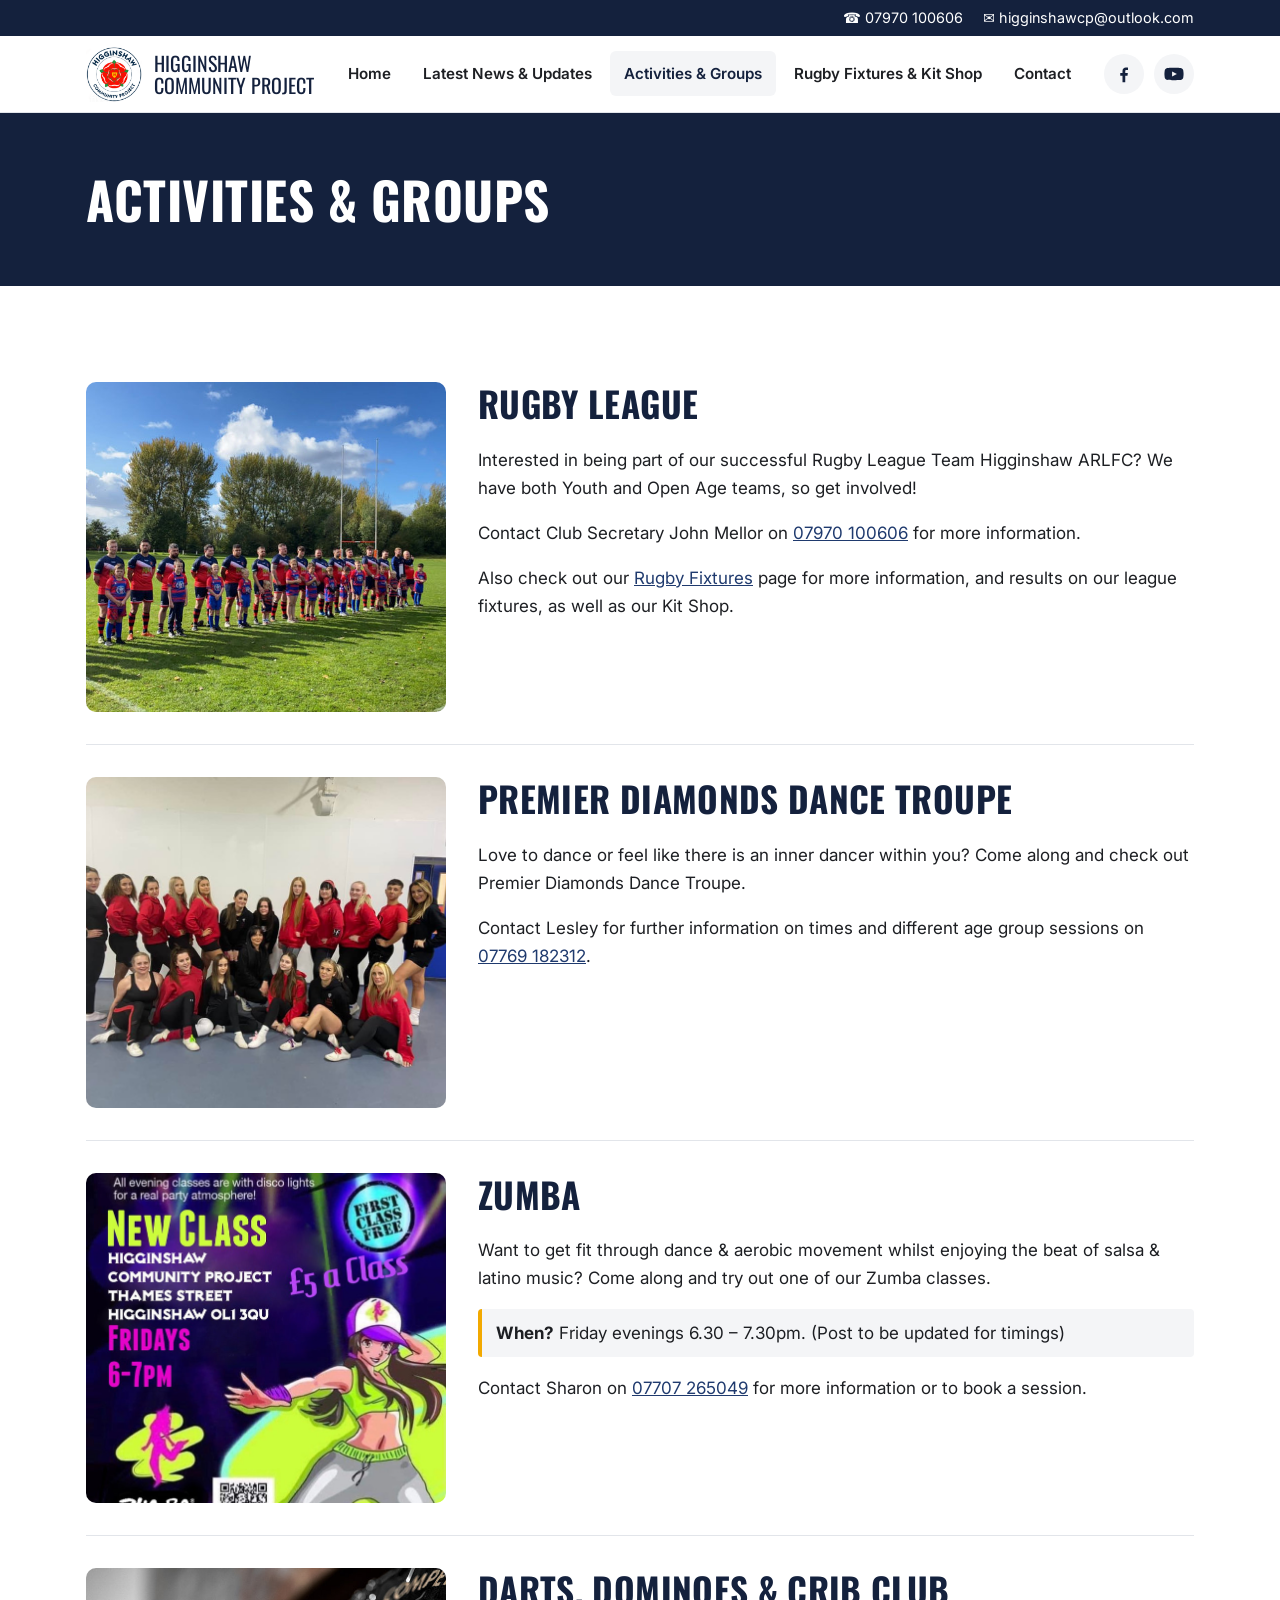
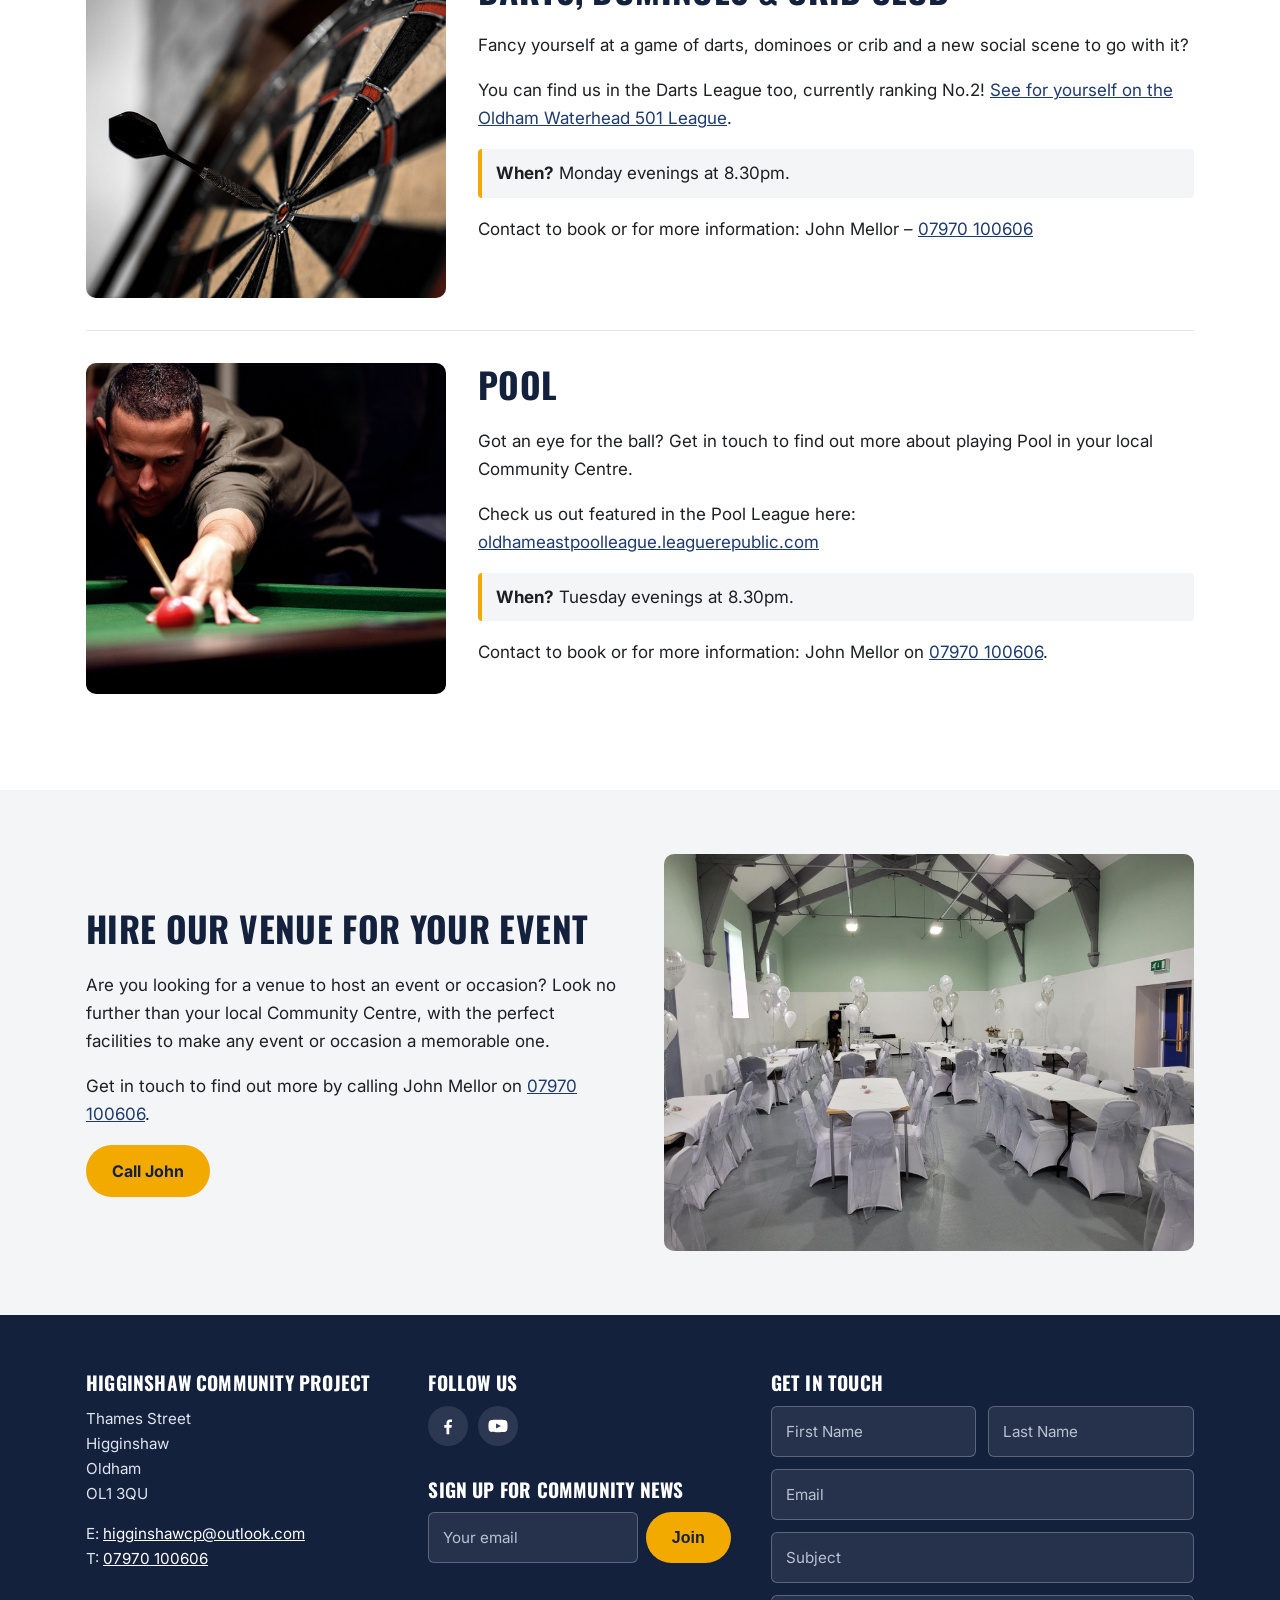
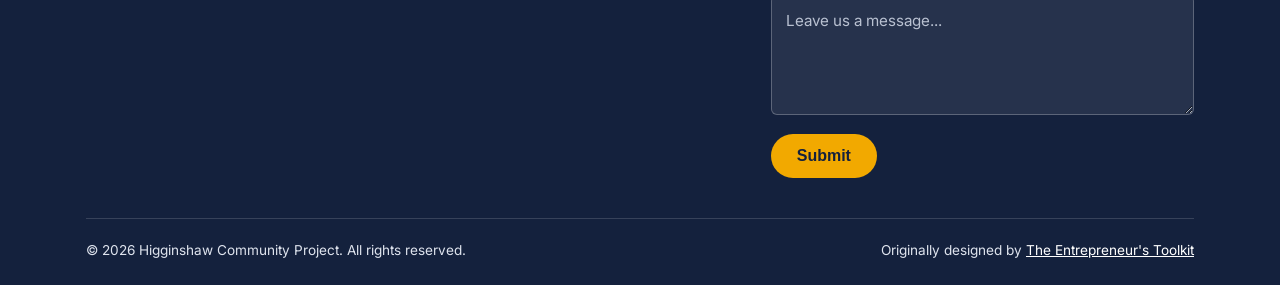
==== activities.html @ ddf6d017 "Higginshaw Community Project site: first upload Static rebuild of the Wix site, with all images stor" ====
<!doctype html>
<html lang="en-GB">
<head>
  <meta charset="utf-8">
  <meta name="viewport" content="width=device-width, initial-scale=1">
  <title>Activities & Groups | Higginshaw Community</title>
  <meta name="description" content="We have various activities and groups to join such as rugby league, dance, pool & darts.">
  <!-- TODO: change to your real domain when you go live -->
  <link rel="canonical" href="https://www.example.com/activities.html">
  <meta property="og:title" content="Activities & Groups | Higginshaw Community">
  <meta property="og:description" content="We have various activities and groups to join such as rugby league, dance, pool & darts.">
  <meta property="og:image" content="images/logo.png">
  <meta property="og:type" content="website">
  <meta name="twitter:card" content="summary_large_image">
  <link rel="icon" href="images/logo.png">
  <link rel="preconnect" href="https://fonts.googleapis.com">
  <link rel="preconnect" href="https://fonts.gstatic.com" crossorigin>
  <link href="https://fonts.googleapis.com/css2?family=Inter:wght@400;600;700&family=Oswald:wght@500;600&display=swap" rel="stylesheet">
  <link rel="stylesheet" href="css/style.css">
</head>
<body>
  <div class="topbar">
    <div class="container">
      <a href="tel:07970100606">&#9742; 07970 100606</a>
      <a href="mailto:higginshawcp@outlook.com">&#9993; higginshawcp@outlook.com</a>
    </div>
  </div>

  <header class="site-header">
    <div class="container">
      <a class="brand" href="index.html">
        <img src="images/logo.png" alt="Higginshaw Community Project logo">
        <span>Higginshaw<br>Community Project</span>
      </a>
      <button class="nav-toggle" aria-label="Open menu" aria-expanded="false">
        <svg width="28" height="28" viewBox="0 0 24 24" fill="none" stroke="currentColor" stroke-width="2"><path d="M3 6h18M3 12h18M3 18h18"/></svg>
      </button>
      <nav class="nav" aria-label="Main">
        <ul>
          <li><a href="index.html">Home</a></li>
          <li><a href="news.html">Latest News & Updates</a></li>
          <li><a href="activities.html" aria-current="page">Activities & Groups</a></li>
          <li><a href="rugby.html">Rugby Fixtures & Kit Shop</a></li>
          <li><a href="#contact">Contact</a></li>
        </ul>
      </nav>
      <ul class="social header-social">
        <li><a href="https://www.facebook.com/profile.php?id=100088274062033" aria-label="Facebook" target="_blank" rel="noopener"><svg viewBox="0 0 24 24" aria-hidden="true"><path d="M13.5 22v-8h2.7l.4-3.2h-3.1V8.8c0-.9.3-1.5 1.6-1.5h1.7V4.4c-.3 0-1.3-.1-2.5-.1-2.4 0-4.1 1.5-4.1 4.2v2.3H7.5V14h2.7v8h3.3z"/></svg></a></li>
        <li><a href="https://www.youtube.com/@higginshawarlfc8324" aria-label="YouTube" target="_blank" rel="noopener"><svg viewBox="0 0 24 24" aria-hidden="true"><path d="M23 7.2a3 3 0 0 0-2.1-2.1C19 4.6 12 4.6 12 4.6s-7 0-8.9.5A3 3 0 0 0 1 7.2 31 31 0 0 0 .5 12a31 31 0 0 0 .5 4.8 3 3 0 0 0 2.1 2.1c1.9.5 8.9.5 8.9.5s7 0 8.9-.5a3 3 0 0 0 2.1-2.1 31 31 0 0 0 .5-4.8 31 31 0 0 0-.5-4.8zM9.7 15.1V8.9L15.5 12l-5.8 3.1z"/></svg></a></li>
      </ul>
    </div>
  </header>

  <main>
    <section class="page-hero"><div class="container"><h1>Activities &amp; Groups</h1></div></section>
    <section class="section">
      <div class="container">
        <div class="activity">
          <img src="images/rugby-cup-final-2022-900.jpg" alt="Higginshaw ARLFC cup final 2022" loading="lazy">
          <div>
            <h2>Rugby League</h2>
            <p>Interested in being part of our successful Rugby League Team Higginshaw ARLFC? We have both Youth and Open Age teams, so get involved!</p>
            <p>Contact Club Secretary John Mellor on <a href="tel:07970100606">07970 100606</a> for more information.</p>
            <p>Also check out our <a href="rugby.html">Rugby Fixtures</a> page for more information, and results on our league fixtures, as well as our Kit Shop.</p>
          </div>
        </div>
        <div class="activity">
          <img src="images/activities-adult-dancers.jpg" alt="Adult dancers, March 2022" loading="lazy">
          <div>
            <h2>Premier Diamonds Dance Troupe</h2>
            <p>Love to dance or feel like there is an inner dancer within you? Come along and check out Premier Diamonds Dance Troupe.</p>
            <p>Contact Lesley for further information on times and different age group sessions on <a href="tel:07769182312">07769 182312</a>.</p>
          </div>
        </div>
        <div class="activity">
          <img src="images/activities-zumba.jpg" alt="Zumba class" loading="lazy">
          <div>
            <h2>Zumba</h2>
            <p>Want to get fit through dance &amp; aerobic movement whilst enjoying the beat of salsa &amp; latino music? Come along and try out one of our Zumba classes.</p>
            <p class="when"><strong>When?</strong> Friday evenings 6.30 &ndash; 7.30pm. (Post to be updated for timings)</p>
            <p>Contact Sharon on <a href="tel:07707265049">07707 265049</a> for more information or to book a session.</p>
          </div>
        </div>
        <div class="activity">
          <img src="images/activities-darts.jpg" alt="Darts board" loading="lazy">
          <div>
            <h2>Darts, Dominoes &amp; Crib Club</h2>
            <p>Fancy yourself at a game of darts, dominoes or crib and a new social scene to go with it?</p>
            <p>You can find us in the Darts League too, currently ranking No.2! <a href="https://oldhamwaterhead501.leaguerepublic.com/index.html" target="_blank" rel="noopener">See for yourself on the Oldham Waterhead 501 League</a>.</p>
            <p class="when"><strong>When?</strong> Monday evenings at 8.30pm.</p>
            <p>Contact to book or for more information: John Mellor &ndash; <a href="tel:07970100606">07970 100606</a></p>
          </div>
        </div>
        <div class="activity">
          <img src="images/activities-pool-table.jpg" alt="Pool table" loading="lazy">
          <div>
            <h2>Pool</h2>
            <p>Got an eye for the ball? Get in touch to find out more about playing Pool in your local Community Centre.</p>
            <p>Check us out featured in the Pool League here: <a href="https://oldhameastpoolleague.leaguerepublic.com" target="_blank" rel="noopener">oldhameastpoolleague.leaguerepublic.com</a></p>
            <p class="when"><strong>When?</strong> Tuesday evenings at 8.30pm.</p>
            <p>Contact to book or for more information: John Mellor on <a href="tel:07970100606">07970 100606</a>.</p>
          </div>
        </div>
      </div>
    </section>

    <section class="section alt">
      <div class="container split">
        <div>
          <h2>Hire Our Venue For Your Event</h2>
          <p>Are you looking for a venue to host an event or occasion? Look no further than your local Community Centre, with the perfect facilities to make any event or occasion a memorable one.</p>
          <p>Get in touch to find out more by calling John Mellor on <a href="tel:07970100606">07970 100606</a>.</p>
          <a class="btn" href="tel:07970100606">Call John</a>
        </div>
        <img class="rounded" src="images/function-room.jpg" alt="Inside Higginshaw Community Project" loading="lazy">
      </div>
    </section>
  </main>

  <footer class="site-footer" id="contact">
    <div class="container">
      <div class="footer-grid">
        <div>
          <h2>Higginshaw Community Project</h2>
          <address style="font-style:normal">
            Thames Street<br>Higginshaw<br>Oldham<br>OL1 3QU
          </address>
          <p style="margin-top:1em">
            E: <a href="mailto:higginshawcp@outlook.com">higginshawcp@outlook.com</a><br>
            T: <a href="tel:07970100606">07970 100606</a>
          </p>
        </div>
        <div>
          <h2>Follow Us</h2>
          <ul class="social">
            <li><a href="https://www.facebook.com/profile.php?id=100088274062033" aria-label="Facebook" target="_blank" rel="noopener"><svg viewBox="0 0 24 24" aria-hidden="true"><path d="M13.5 22v-8h2.7l.4-3.2h-3.1V8.8c0-.9.3-1.5 1.6-1.5h1.7V4.4c-.3 0-1.3-.1-2.5-.1-2.4 0-4.1 1.5-4.1 4.2v2.3H7.5V14h2.7v8h3.3z"/></svg></a></li>
            <li><a href="https://www.youtube.com/@higginshawarlfc8324" aria-label="YouTube" target="_blank" rel="noopener"><svg viewBox="0 0 24 24" aria-hidden="true"><path d="M23 7.2a3 3 0 0 0-2.1-2.1C19 4.6 12 4.6 12 4.6s-7 0-8.9.5A3 3 0 0 0 1 7.2 31 31 0 0 0 .5 12a31 31 0 0 0 .5 4.8 3 3 0 0 0 2.1 2.1c1.9.5 8.9.5 8.9.5s7 0 8.9-.5a3 3 0 0 0 2.1-2.1 31 31 0 0 0 .5-4.8 31 31 0 0 0-.5-4.8zM9.7 15.1V8.9L15.5 12l-5.8 3.1z"/></svg></a></li>
          </ul>
          <h2 style="margin-top:32px">Sign Up for Community News</h2>
          <!-- TODO: connect to a mailing list (e.g. Mailchimp / Brevo) or a form service -->
          <form class="newsletter" name="newsletter" method="POST" data-netlify="true">
            <label class="sr-only" for="nl-email">Email</label>
            <input id="nl-email" type="email" name="email" placeholder="Your email" required>
            <button class="btn" type="submit">Join</button>
          </form>
        </div>
        <div>
          <h2>Get in Touch</h2>
          <!-- TODO: Wix forms don't come across. Hook this up to Formspree / Netlify Forms / your host's form handler -->
          <form name="contact" method="POST" data-netlify="true">
            <div class="row">
              <input type="text" name="first_name" placeholder="First Name" aria-label="First Name" required>
              <input type="text" name="last_name" placeholder="Last Name" aria-label="Last Name">
            </div>
            <input type="email" name="email" placeholder="Email" aria-label="Email" required>
            <input type="text" name="subject" placeholder="Subject" aria-label="Subject">
            <textarea name="message" placeholder="Leave us a message..." aria-label="Message" required></textarea>
            <button class="btn" type="submit">Submit</button>
          </form>
        </div>
      </div>
      <div class="footer-bottom">
        <span>&copy; <span data-year>2026</span> Higginshaw Community Project. All rights reserved.</span>
        <span>Originally designed by <a href="https://www.theentrepreneurstoolkit.co.uk/" target="_blank" rel="noopener">The Entrepreneur's Toolkit</a></span>
      </div>
    </div>
  </footer>

  <script src="js/main.js"></script>
</body>
</html>
---- css/style.css ----
/* ==========================================================================
   Higginshaw Community Project — main stylesheet
   Change the colours below to match the club/community colours.
   ========================================================================== */
:root {
  --brand: #14213d;        /* main dark colour: header, footer, headings */
  --brand-2: #1f3a6e;      /* lighter shade of brand */
  --accent: #f2a900;       /* buttons, highlights */
  --accent-ink: #14213d;   /* text on accent buttons */
  --bg: #ffffff;
  --bg-alt: #f4f5f7;
  --ink: #1d1f23;
  --muted: #5b6270;
  --line: #e2e5ea;
  --radius: 10px;
  --max: 1140px;
  --font-head: "Oswald", "Arial Narrow", Arial, sans-serif;
  --font-body: "Inter", system-ui, -apple-system, "Segoe UI", Roboto, Arial, sans-serif;
}

*, *::before, *::after { box-sizing: border-box; }
html { scroll-behavior: smooth; }
body {
  margin: 0;
  font-family: var(--font-body);
  font-size: 17px;
  line-height: 1.65;
  color: var(--ink);
  background: var(--bg);
}
img { max-width: 100%; height: auto; display: block; }
a { color: var(--brand-2); }
a:hover { color: var(--accent); }
h1, h2, h3 {
  font-family: var(--font-head);
  color: var(--brand);
  line-height: 1.2;
  letter-spacing: .01em;
  margin: 0 0 .6em;
}
h1 { font-size: clamp(2rem, 5vw, 3.2rem); text-transform: uppercase; }
h2 { font-size: clamp(1.5rem, 3.2vw, 2.2rem); text-transform: uppercase; }
h3 { font-size: 1.3rem; }
p { margin: 0 0 1em; }

.container { width: 100%; max-width: var(--max); margin: 0 auto; padding: 0 16px; }
.section { padding: 64px 0; }
.section.alt { background: var(--bg-alt); }
.section.dark { background: var(--brand); color: #fff; }
.section.dark h2, .section.dark h3 { color: #fff; }
.center { text-align: center; }
.lead { font-size: 1.15rem; color: var(--muted); }

/* ---------- Top bar ---------- */
.topbar { background: var(--brand); color: #fff; font-size: .9rem; }
.topbar .container { display: flex; gap: 20px; justify-content: flex-end; flex-wrap: wrap; padding-top: 6px; padding-bottom: 6px; }
.topbar a { color: #fff; text-decoration: none; }
.topbar a:hover { color: var(--accent); }

/* ---------- Header / nav ---------- */
.site-header { background: #fff; border-bottom: 1px solid var(--line); position: sticky; top: 0; z-index: 50; }
.site-header .container { display: flex; align-items: center; justify-content: space-between; gap: 16px; min-height: 76px; }
.brand { display: flex; align-items: center; gap: 12px; text-decoration: none; color: var(--brand); }
.brand img { width: 56px; height: 56px; object-fit: contain; }
.brand span { font-family: var(--font-head); font-size: 1.25rem; text-transform: uppercase; line-height: 1.1; }
.nav ul { list-style: none; margin: 0; padding: 0; display: flex; gap: 4px; }
.nav a {
  display: block; padding: 10px 14px; border-radius: 6px;
  text-decoration: none; color: var(--ink); font-weight: 600; font-size: .95rem;
}
.nav a:hover, .nav a[aria-current="page"] { background: var(--bg-alt); color: var(--brand); }
.nav-toggle { display: none; background: none; border: 0; padding: 8px; cursor: pointer; color: var(--brand); }
.header-social { display: flex; gap: 8px; }

@media (max-width: 900px) {
  .nav-toggle { display: block; }
  .header-social { display: none; }
  .nav { position: absolute; left: 0; right: 0; top: 100%; background: #fff; border-bottom: 1px solid var(--line); display: none; }
  .nav.open { display: block; }
  .nav ul { flex-direction: column; padding: 8px 16px 16px; }
}

/* ---------- Buttons ---------- */
.btn {
  display: inline-block; padding: 13px 26px; border-radius: 999px;
  background: var(--accent); color: var(--accent-ink); font-weight: 700;
  text-decoration: none; border: 0; cursor: pointer; font-size: 1rem;
}
.btn:hover { filter: brightness(1.08); color: var(--accent-ink); }
.btn.outline { background: transparent; color: #fff; box-shadow: inset 0 0 0 2px #fff; }

/* ---------- Hero ---------- */
.hero { position: relative; color: #fff; background: var(--brand); overflow: hidden; }
.hero img.hero-bg { position: absolute; inset: 0; width: 100%; height: 100%; object-fit: cover; opacity: .35; }
.hero .container { position: relative; padding-top: 96px; padding-bottom: 96px; }
.hero h1 { color: #fff; }
.hero p { max-width: 640px; font-size: 1.1rem; }

.page-hero { background: var(--brand); color: #fff; padding: 56px 0; }
.page-hero h1 { color: #fff; margin: 0; }
.page-hero .crest { width: 72px; margin-bottom: 12px; }

/* ---------- Layout helpers ---------- */
.split { display: grid; grid-template-columns: 1fr 1fr; gap: 48px; align-items: center; }
.split.reverse > :first-child { order: 2; }
@media (max-width: 800px) { .split, .split.reverse { grid-template-columns: 1fr; gap: 24px; } .split.reverse > :first-child { order: 0; } }
.rounded { border-radius: var(--radius); }

/* ---------- Cards ---------- */
.grid { display: grid; gap: 24px; }
.grid.cols-3 { grid-template-columns: repeat(auto-fill, minmax(280px, 1fr)); }
.card { background: #fff; border: 1px solid var(--line); border-radius: var(--radius); overflow: hidden; display: flex; flex-direction: column; }
.card img { aspect-ratio: 16/10; object-fit: cover; width: 100%; }
.card .card-body { padding: 20px; flex: 1; display: flex; flex-direction: column; }
.card h3 a { color: var(--brand); text-decoration: none; }
.card .meta { color: var(--muted); font-size: .85rem; margin-bottom: 8px; }
.card .more { margin-top: auto; font-weight: 700; }

/* ---------- Activities ---------- */
.activity { display: grid; grid-template-columns: 360px 1fr; gap: 32px; align-items: start; padding: 32px 0; border-bottom: 1px solid var(--line); }
.activity:last-child { border-bottom: 0; }
.activity img { border-radius: var(--radius); aspect-ratio: 1.09; object-fit: cover; width: 100%; }
.activity .when { background: var(--bg-alt); border-left: 4px solid var(--accent); padding: 10px 14px; border-radius: 4px; }
@media (max-width: 800px) { .activity { grid-template-columns: 1fr; } }

/* ---------- Gallery ---------- */
.gallery { display: grid; grid-template-columns: repeat(auto-fill, minmax(220px, 1fr)); gap: 12px; margin: 24px 0; }
.gallery a { display: block; }
.gallery img { width: 100%; aspect-ratio: 4/3; object-fit: cover; border-radius: 6px; transition: transform .2s; }
.gallery img:hover { transform: scale(1.02); }

/* ---------- Article ---------- */
.article { max-width: 760px; margin: 0 auto; }
.article .meta { color: var(--muted); font-size: .9rem; margin-bottom: 24px; }
.article img { border-radius: var(--radius); margin: 24px 0; }
.article h2 { font-size: 1.5rem; margin-top: 1.4em; }
.press img { max-width: 520px; margin-left: auto; margin-right: auto; }

/* ---------- Video slot ---------- */
.video { aspect-ratio: 16/9; background: #000; border-radius: var(--radius); overflow: hidden; display: grid; place-items: center; color: #fff; text-align: center; padding: 16px; }
.video iframe { width: 100%; height: 100%; border: 0; }

/* ---------- Footer ---------- */
.site-footer { background: var(--brand); color: #dfe4ee; padding: 56px 0 24px; font-size: .95rem; }
.site-footer h2, .site-footer h3 { color: #fff; font-size: 1.2rem; }
.site-footer a { color: #fff; }
.footer-grid { display: grid; grid-template-columns: 1fr 1fr 1.4fr; gap: 40px; }
@media (max-width: 900px) { .footer-grid { grid-template-columns: 1fr; } }
.footer-bottom { border-top: 1px solid rgba(255,255,255,.15); margin-top: 40px; padding-top: 20px; font-size: .85rem; display: flex; justify-content: space-between; flex-wrap: wrap; gap: 8px; }
.social { display: flex; gap: 10px; list-style: none; padding: 0; margin: 0; }
.social a { display: grid; place-items: center; width: 40px; height: 40px; border-radius: 50%; background: rgba(255,255,255,.1); }
.social a:hover { background: var(--accent); }
.social svg { width: 20px; height: 20px; fill: currentColor; }
.header-social a { background: var(--bg-alt); color: var(--brand); }

/* ---------- Forms ---------- */
form .row { display: grid; grid-template-columns: 1fr 1fr; gap: 12px; }
@media (max-width: 500px) { form .row { grid-template-columns: 1fr; } }
input, textarea {
  width: 100%; padding: 12px 14px; border-radius: 6px; border: 1px solid rgba(255,255,255,.25);
  background: rgba(255,255,255,.08); color: #fff; font: inherit; margin-bottom: 12px;
}
input::placeholder, textarea::placeholder { color: #b9c1d1; }
textarea { min-height: 120px; resize: vertical; }
.newsletter { display: flex; gap: 8px; }
.newsletter input { margin: 0; }
.sr-only { position: absolute; width: 1px; height: 1px; overflow: hidden; clip: rect(0 0 0 0); white-space: nowrap; }
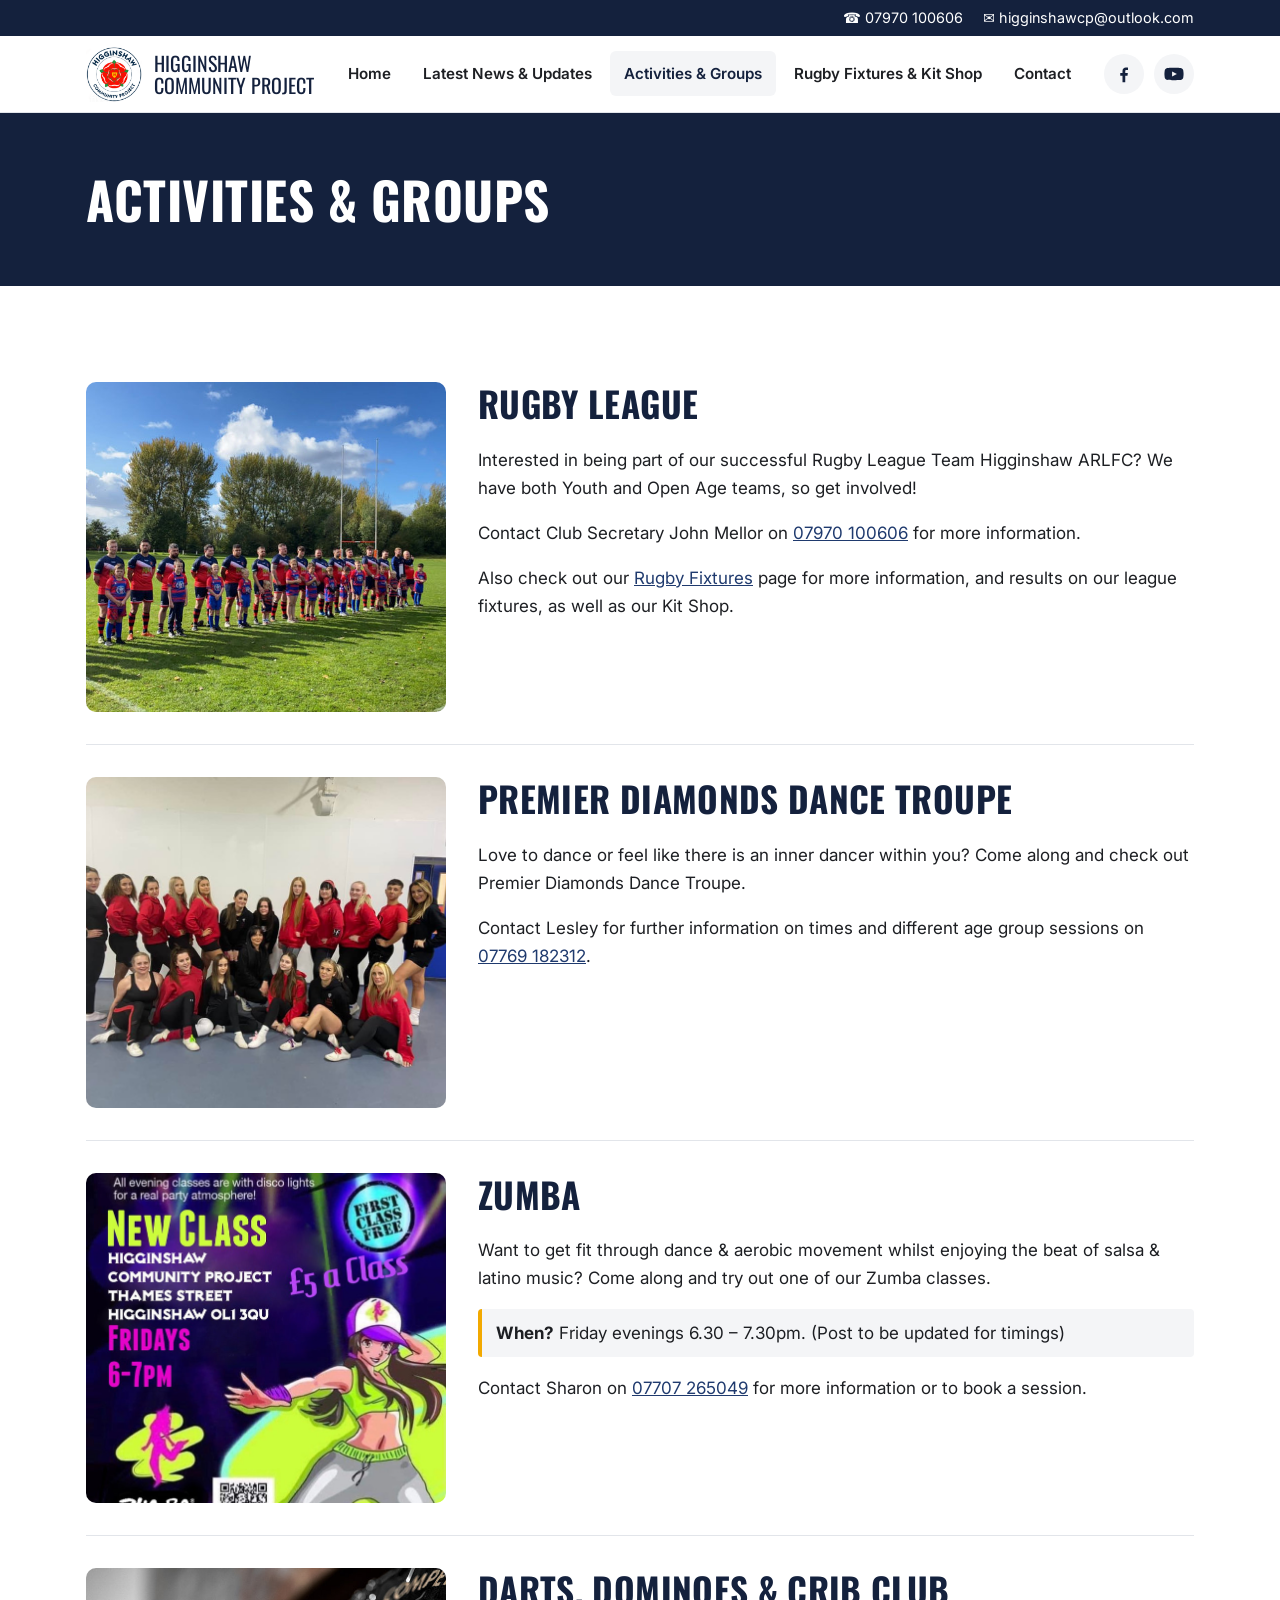
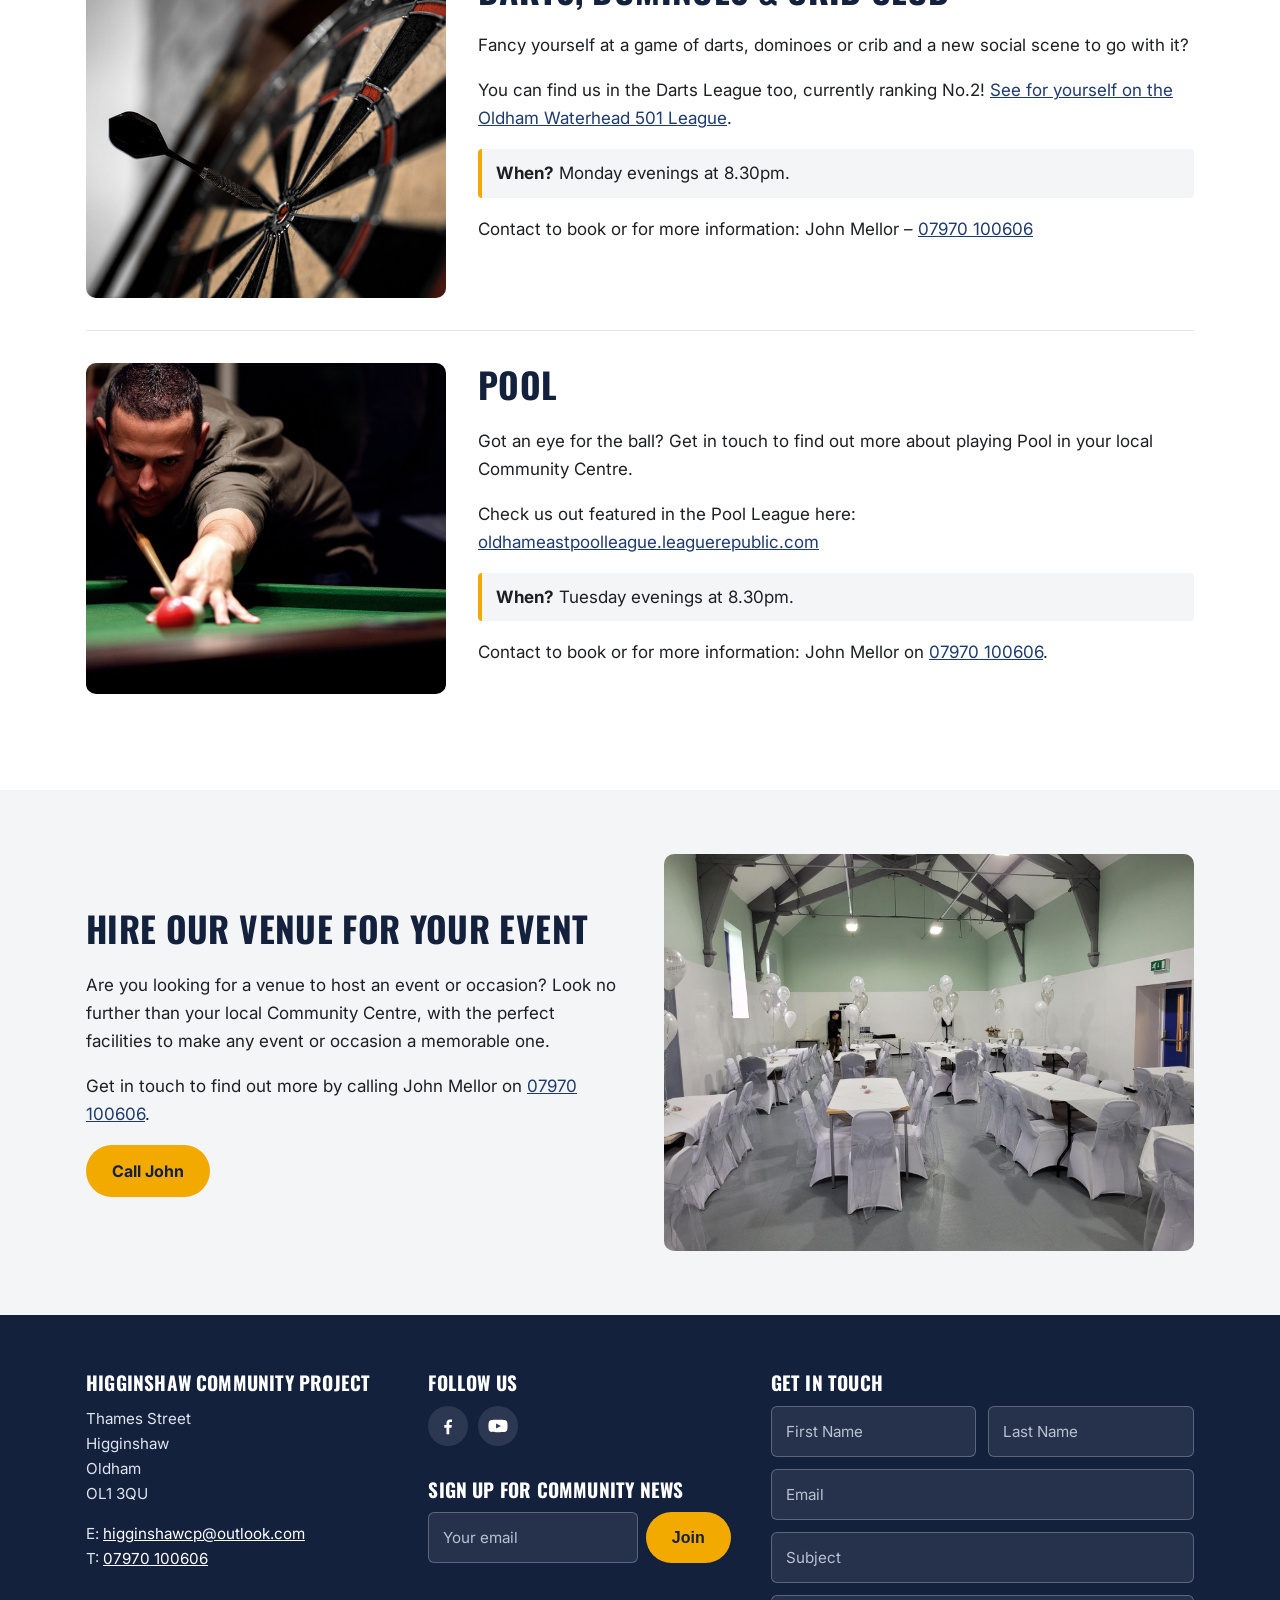
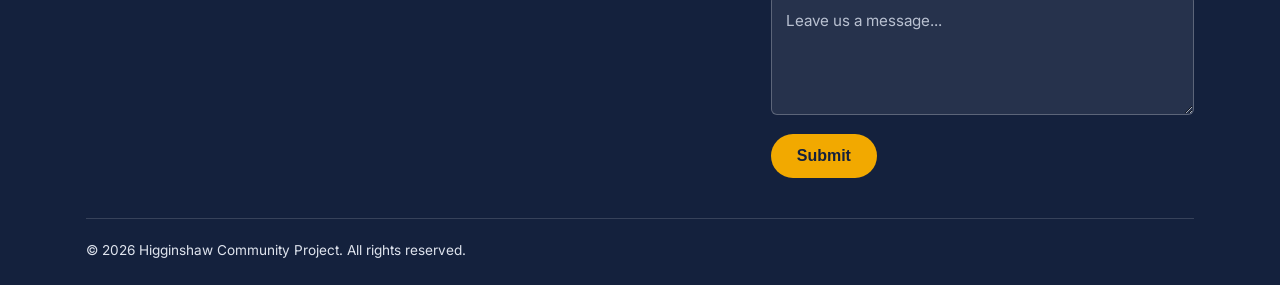
==== commit df7f7aba: "Remove "Originally designed by" footer credit from all pages Co-Authored-By: Claude Opus 5.5 <norepl" ====
--- a/activities.html
+++ b/activities.html
@@ -137,8 +137,13 @@
             <li><a href="https://www.youtube.com/@higginshawarlfc8324" aria-label="YouTube" target="_blank" rel="noopener"><svg viewBox="0 0 24 24" aria-hidden="true"><path d="M23 7.2a3 3 0 0 0-2.1-2.1C19 4.6 12 4.6 12 4.6s-7 0-8.9.5A3 3 0 0 0 1 7.2 31 31 0 0 0 .5 12a31 31 0 0 0 .5 4.8 3 3 0 0 0 2.1 2.1c1.9.5 8.9.5 8.9.5s7 0 8.9-.5a3 3 0 0 0 2.1-2.1 31 31 0 0 0 .5-4.8 31 31 0 0 0-.5-4.8zM9.7 15.1V8.9L15.5 12l-5.8 3.1z"/></svg></a></li>
           </ul>
           <h2 style="margin-top:32px">Sign Up for Community News</h2>
-          <!-- TODO: connect to a mailing list (e.g. Mailchimp / Brevo) or a form service -->
-          <form class="newsletter" name="newsletter" method="POST" data-netlify="true">
+          <form class="newsletter site-form" name="newsletter" action="https://api.web3forms.com/submit" method="POST"
+                data-subject-field="email" data-subject-prefix="New newsletter signup: "
+                data-success="Thanks for signing up! You&rsquo;re on the list for community news.">
+            <input type="hidden" name="access_key" value="YOUR_WEB3FORMS_ACCESS_KEY">
+            <input type="hidden" name="subject" value="New newsletter signup">
+            <input type="hidden" name="from_name" value="Higginshaw website">
+            <input type="checkbox" name="botcheck" tabindex="-1" autocomplete="off" aria-hidden="true" style="display:none">
             <label class="sr-only" for="nl-email">Email</label>
             <input id="nl-email" type="email" name="email" placeholder="Your email" required>
             <button class="btn" type="submit">Join</button>
@@ -146,14 +151,19 @@
         </div>
         <div>
           <h2>Get in Touch</h2>
-          <!-- TODO: Wix forms don't come across. Hook this up to Formspree / Netlify Forms / your host's form handler -->
-          <form name="contact" method="POST" data-netlify="true">
+          <form class="site-form" name="contact" action="https://api.web3forms.com/submit" method="POST"
+                data-subject-field="topic" data-subject-prefix="Website message: "
+                data-success="Thanks for your message! We&rsquo;ll get back to you as soon as we can.">
+            <input type="hidden" name="access_key" value="YOUR_WEB3FORMS_ACCESS_KEY">
+            <input type="hidden" name="subject" value="New message from the Higginshaw website">
+            <input type="hidden" name="from_name" value="Higginshaw website">
+            <input type="checkbox" name="botcheck" tabindex="-1" autocomplete="off" aria-hidden="true" style="display:none">
             <div class="row">
               <input type="text" name="first_name" placeholder="First Name" aria-label="First Name" required>
               <input type="text" name="last_name" placeholder="Last Name" aria-label="Last Name">
             </div>
             <input type="email" name="email" placeholder="Email" aria-label="Email" required>
-            <input type="text" name="subject" placeholder="Subject" aria-label="Subject">
+            <input type="text" name="topic" placeholder="Subject" aria-label="Subject">
             <textarea name="message" placeholder="Leave us a message..." aria-label="Message" required></textarea>
             <button class="btn" type="submit">Submit</button>
           </form>
@@ -161,7 +171,6 @@
       </div>
       <div class="footer-bottom">
         <span>&copy; <span data-year>2026</span> Higginshaw Community Project. All rights reserved.</span>
-        <span>Originally designed by <a href="https://www.theentrepreneurstoolkit.co.uk/" target="_blank" rel="noopener">The Entrepreneur's Toolkit</a></span>
       </div>
     </div>
   </footer>
--- a/css/style.css
+++ b/css/style.css
@@ -137,8 +137,9 @@
 .press img { max-width: 520px; margin-left: auto; margin-right: auto; }
 
 /* ---------- Video slot ---------- */
-.video { aspect-ratio: 16/9; background: #000; border-radius: var(--radius); overflow: hidden; display: grid; place-items: center; color: #fff; text-align: center; padding: 16px; }
-.video iframe { width: 100%; height: 100%; border: 0; }
+.video { aspect-ratio: 16/9; background: #000; border-radius: var(--radius); overflow: hidden; display: grid; place-items: center; color: #fff; text-align: center; }
+.video > p { padding: 16px; }
+.video iframe, .video video { width: 100%; height: 100%; border: 0; display: block; object-fit: contain; }
 
 /* ---------- Footer ---------- */
 .site-footer { background: var(--brand); color: #dfe4ee; padding: 56px 0 24px; font-size: .95rem; }
@@ -165,3 +166,9 @@
 .newsletter { display: flex; gap: 8px; }
 .newsletter input { margin: 0; }
 .sr-only { position: absolute; width: 1px; height: 1px; overflow: hidden; clip: rect(0 0 0 0); white-space: nowrap; }
+button:disabled { opacity: .6; cursor: wait; }
+.form-status { margin: 12px 0 0; padding: 12px 14px; border-radius: 6px; font-weight: 600; color: #fff; }
+.form-status:empty { display: none; }
+.form-status.success { background: rgba(242,169,0,.15); border: 1px solid var(--accent); }
+.form-status.error { background: rgba(255,110,110,.15); border: 1px solid #ff8a8a; }
+.form-status a { color: var(--accent); }
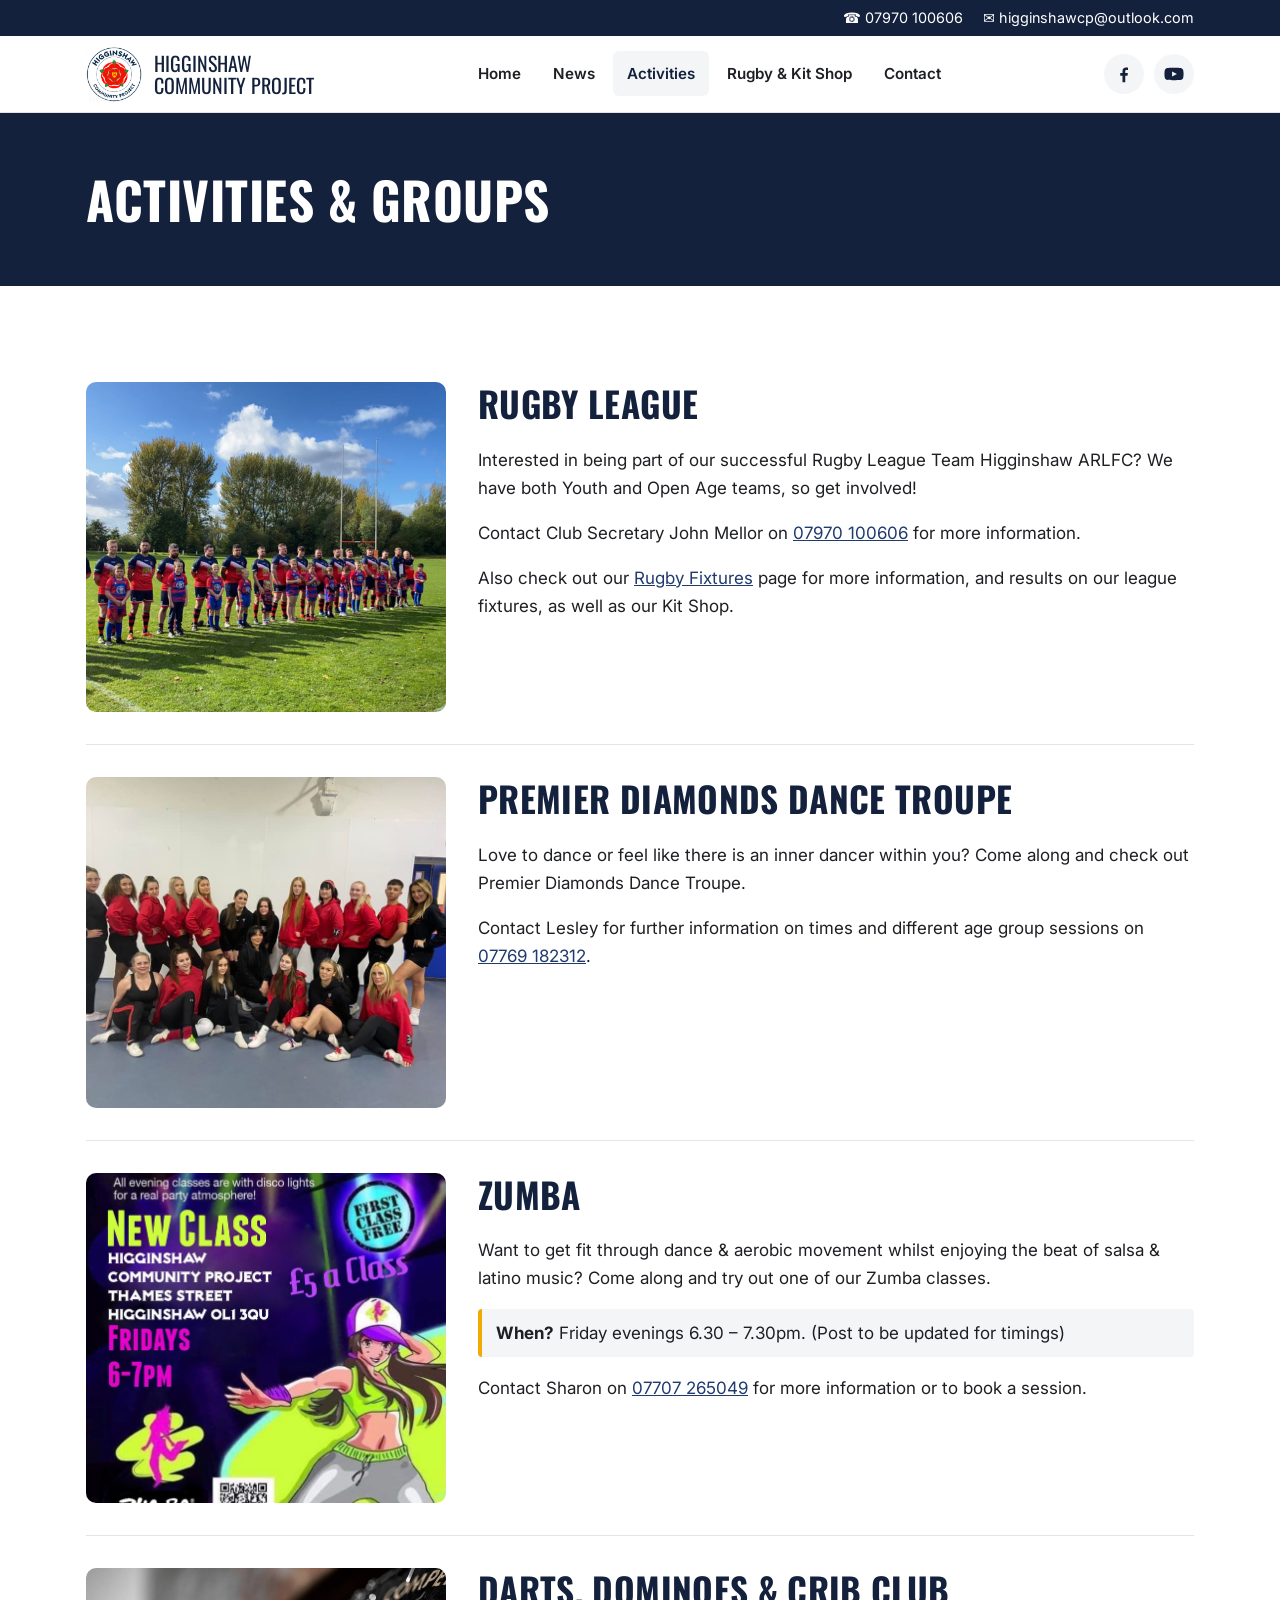
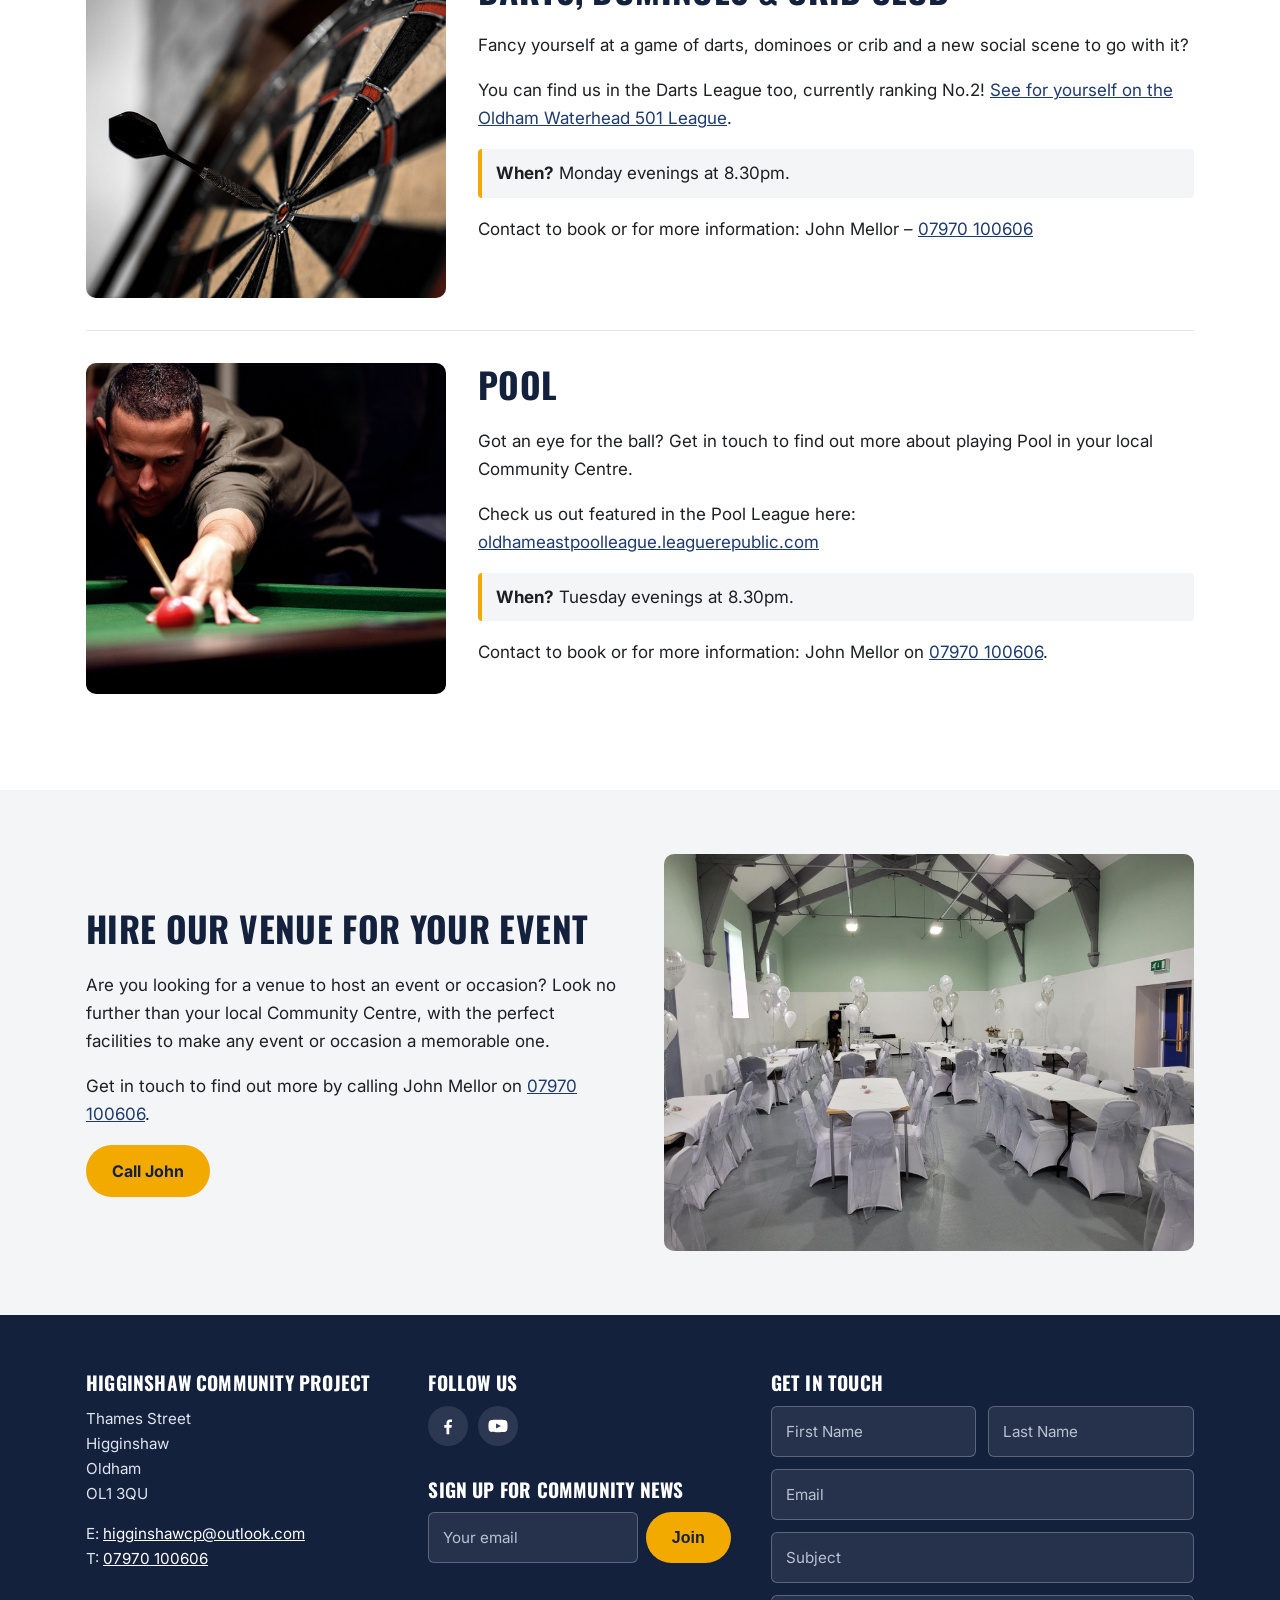
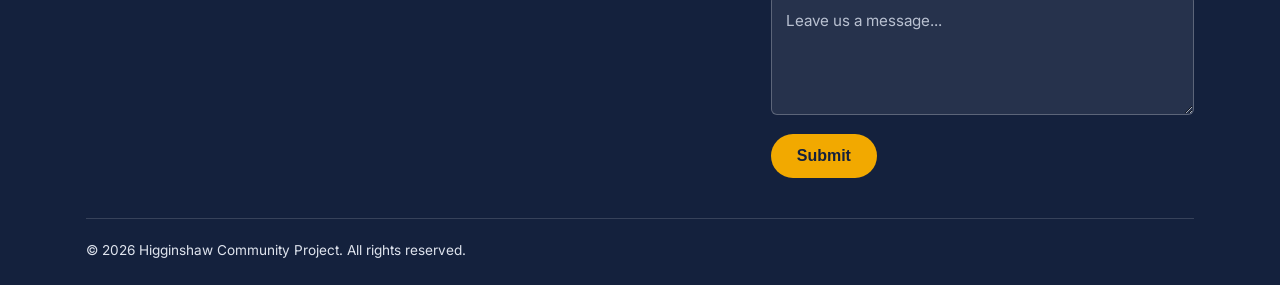
==== commit a9ac0642: "Fix desktop menu buttons wrapping onto two lines The five menu buttons needed exactly the full heade" ====
--- a/activities.html
+++ b/activities.html
@@ -5,11 +5,10 @@
   <meta name="viewport" content="width=device-width, initial-scale=1">
   <title>Activities & Groups | Higginshaw Community</title>
   <meta name="description" content="We have various activities and groups to join such as rugby league, dance, pool & darts.">
-  <!-- TODO: change to your real domain when you go live -->
-  <link rel="canonical" href="https://www.example.com/activities.html">
+  <link rel="canonical" href="https://www.higginshawcommunityproject.uk/activities.html">
   <meta property="og:title" content="Activities & Groups | Higginshaw Community">
   <meta property="og:description" content="We have various activities and groups to join such as rugby league, dance, pool & darts.">
-  <meta property="og:image" content="images/logo.png">
+  <meta property="og:image" content="https://www.higginshawcommunityproject.uk/images/logo.png">
   <meta property="og:type" content="website">
   <meta name="twitter:card" content="summary_large_image">
   <link rel="icon" href="images/logo.png">
@@ -38,9 +37,9 @@
       <nav class="nav" aria-label="Main">
         <ul>
           <li><a href="index.html">Home</a></li>
-          <li><a href="news.html">Latest News & Updates</a></li>
-          <li><a href="activities.html" aria-current="page">Activities & Groups</a></li>
-          <li><a href="rugby.html">Rugby Fixtures & Kit Shop</a></li>
+          <li><a href="news.html">News</a></li>
+          <li><a href="activities.html" aria-current="page">Activities</a></li>
+          <li><a href="rugby.html">Rugby &amp; Kit Shop</a></li>
           <li><a href="#contact">Contact</a></li>
         </ul>
       </nav>
@@ -140,7 +139,7 @@
           <form class="newsletter site-form" name="newsletter" action="https://api.web3forms.com/submit" method="POST"
                 data-subject-field="email" data-subject-prefix="New newsletter signup: "
                 data-success="Thanks for signing up! You&rsquo;re on the list for community news.">
-            <input type="hidden" name="access_key" value="YOUR_WEB3FORMS_ACCESS_KEY">
+            <input type="hidden" name="access_key" value="2c5b12cb-0089-4bee-9e2f-fe850c8996c5">
             <input type="hidden" name="subject" value="New newsletter signup">
             <input type="hidden" name="from_name" value="Higginshaw website">
             <input type="checkbox" name="botcheck" tabindex="-1" autocomplete="off" aria-hidden="true" style="display:none">
@@ -154,7 +153,7 @@
           <form class="site-form" name="contact" action="https://api.web3forms.com/submit" method="POST"
                 data-subject-field="topic" data-subject-prefix="Website message: "
                 data-success="Thanks for your message! We&rsquo;ll get back to you as soon as we can.">
-            <input type="hidden" name="access_key" value="YOUR_WEB3FORMS_ACCESS_KEY">
+            <input type="hidden" name="access_key" value="2c5b12cb-0089-4bee-9e2f-fe850c8996c5">
             <input type="hidden" name="subject" value="New message from the Higginshaw website">
             <input type="hidden" name="from_name" value="Higginshaw website">
             <input type="checkbox" name="botcheck" tabindex="-1" autocomplete="off" aria-hidden="true" style="display:none">
--- a/css/style.css
+++ b/css/style.css
@@ -29,6 +29,10 @@
   background: var(--bg);
 }
 img { max-width: 100%; height: auto; display: block; }
+/* Let long web addresses and emails wrap on small phones instead of pushing the page sideways */
+p, li, a { overflow-wrap: anywhere; }
+/* Grid columns may shrink below their longest word (stops sideways scrolling on phones) */
+.split > *, .activity > *, .footer-grid > * { min-width: 0; }
 a { color: var(--brand-2); }
 a:hover { color: var(--accent); }
 h1, h2, h3 {
@@ -65,7 +69,7 @@
 .brand span { font-family: var(--font-head); font-size: 1.25rem; text-transform: uppercase; line-height: 1.1; }
 .nav ul { list-style: none; margin: 0; padding: 0; display: flex; gap: 4px; }
 .nav a {
-  display: block; padding: 10px 14px; border-radius: 6px;
+  display: block; padding: 10px 14px; border-radius: 6px; white-space: nowrap; overflow-wrap: normal;
   text-decoration: none; color: var(--ink); font-weight: 600; font-size: .95rem;
 }
 .nav a:hover, .nav a[aria-current="page"] { background: var(--bg-alt); color: var(--brand); }
@@ -134,7 +138,7 @@
 .article .meta { color: var(--muted); font-size: .9rem; margin-bottom: 24px; }
 .article img { border-radius: var(--radius); margin: 24px 0; }
 .article h2 { font-size: 1.5rem; margin-top: 1.4em; }
-.press img { max-width: 520px; margin-left: auto; margin-right: auto; }
+.press img { max-width: min(520px, 100%); margin-left: auto; margin-right: auto; }
 
 /* ---------- Video slot ---------- */
 .video { aspect-ratio: 16/9; background: #000; border-radius: var(--radius); overflow: hidden; display: grid; place-items: center; color: #fff; text-align: center; }
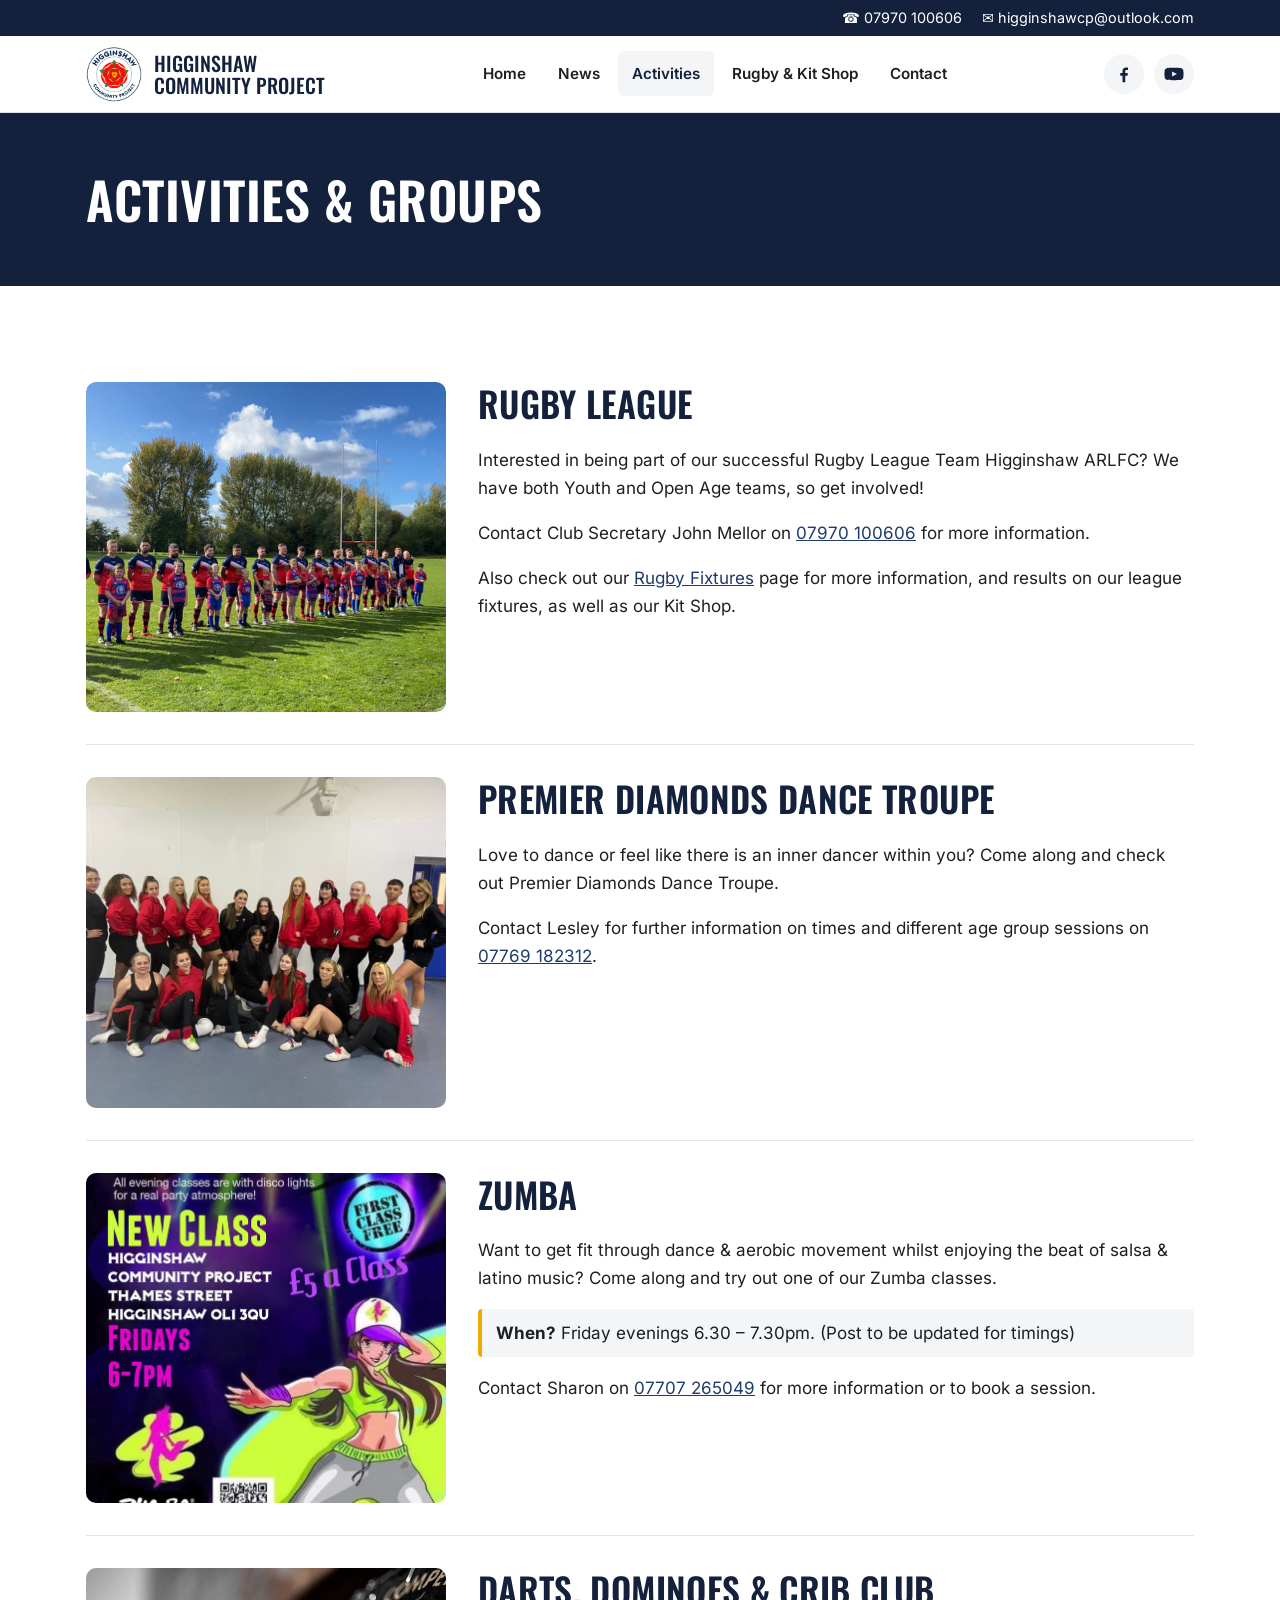
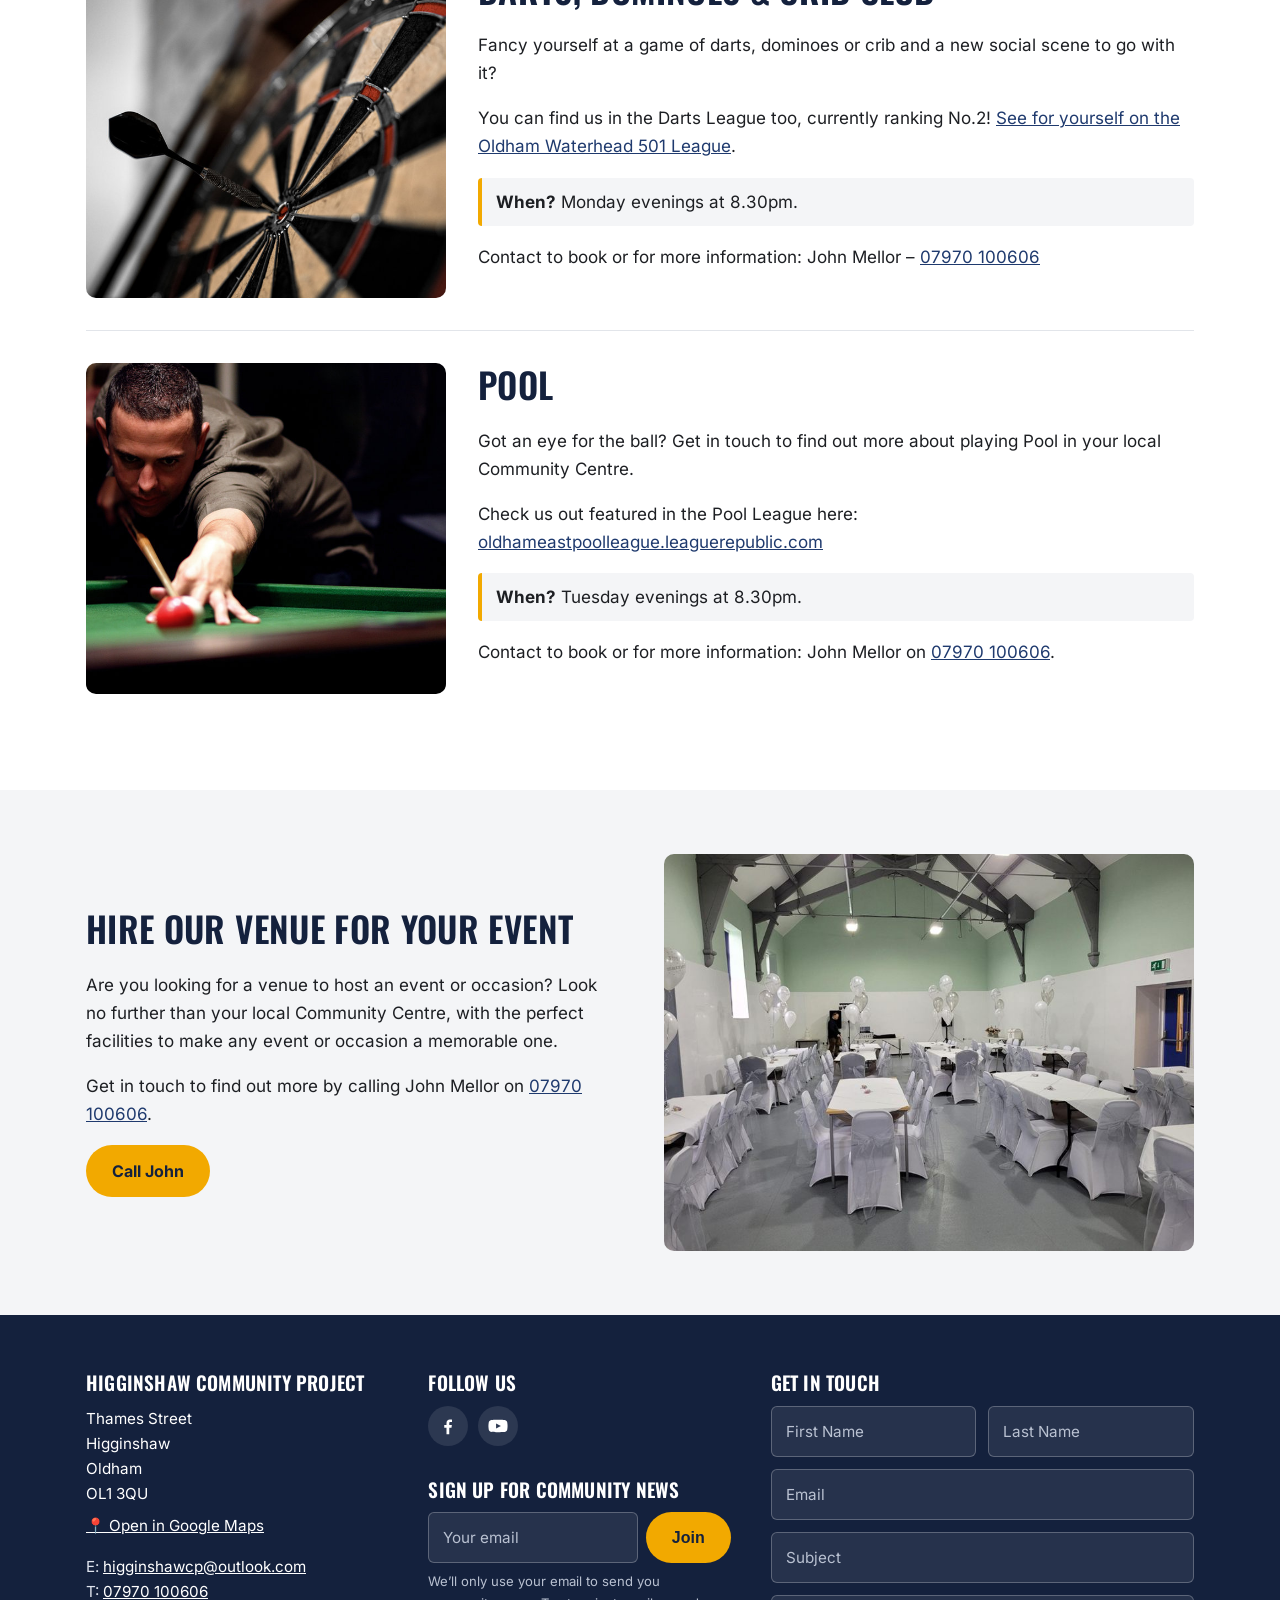
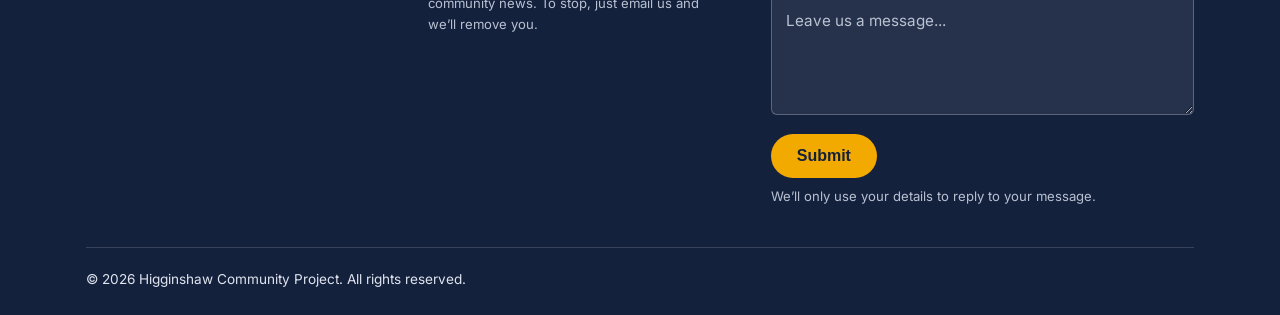
==== commit 6e782ca8: "Audit fixes: faster on phones, 404 page, Google setup, new post - Phone-sized copies of big photos (" ====
--- a/activities.html
+++ b/activities.html
@@ -11,10 +11,10 @@
   <meta property="og:image" content="https://www.higginshawcommunityproject.uk/images/logo.png">
   <meta property="og:type" content="website">
   <meta name="twitter:card" content="summary_large_image">
-  <link rel="icon" href="images/logo.png">
-  <link rel="preconnect" href="https://fonts.googleapis.com">
-  <link rel="preconnect" href="https://fonts.gstatic.com" crossorigin>
-  <link href="https://fonts.googleapis.com/css2?family=Inter:wght@400;600;700&family=Oswald:wght@500;600&display=swap" rel="stylesheet">
+  <link rel="icon" href="images/favicon-32.png" sizes="32x32" type="image/png">
+  <link rel="apple-touch-icon" href="apple-touch-icon.png">
+  <link rel="preload" href="fonts/oswald-latin.woff2" as="font" type="font/woff2" crossorigin>
+  <link rel="preload" href="fonts/inter-latin.woff2" as="font" type="font/woff2" crossorigin>
   <link rel="stylesheet" href="css/style.css">
 </head>
 <body>
@@ -28,7 +28,7 @@
   <header class="site-header">
     <div class="container">
       <a class="brand" href="index.html">
-        <img src="images/logo.png" alt="Higginshaw Community Project logo">
+        <img width="168" height="169" src="images/logo-168.png" alt="Higginshaw Community Project logo">
         <span>Higginshaw<br>Community Project</span>
       </a>
       <button class="nav-toggle" aria-label="Open menu" aria-expanded="false">
@@ -55,7 +55,7 @@
     <section class="section">
       <div class="container">
         <div class="activity">
-          <img src="images/rugby-cup-final-2022-900.jpg" alt="Higginshaw ARLFC cup final 2022" loading="lazy">
+          <img fetchpriority="high" width="900" height="482" src="images/rugby-cup-final-2022-900.jpg" alt="Higginshaw ARLFC cup final 2022">
           <div>
             <h2>Rugby League</h2>
             <p>Interested in being part of our successful Rugby League Team Higginshaw ARLFC? We have both Youth and Open Age teams, so get involved!</p>
@@ -64,7 +64,7 @@
           </div>
         </div>
         <div class="activity">
-          <img src="images/activities-adult-dancers.jpg" alt="Adult dancers, March 2022" loading="lazy">
+          <img width="900" height="675" src="images/activities-adult-dancers.jpg" alt="Adult dancers, March 2022" loading="lazy">
           <div>
             <h2>Premier Diamonds Dance Troupe</h2>
             <p>Love to dance or feel like there is an inner dancer within you? Come along and check out Premier Diamonds Dance Troupe.</p>
@@ -72,7 +72,7 @@
           </div>
         </div>
         <div class="activity">
-          <img src="images/activities-zumba.jpg" alt="Zumba class" loading="lazy">
+          <img width="723" height="900" src="images/activities-zumba.jpg" alt="Zumba class" loading="lazy">
           <div>
             <h2>Zumba</h2>
             <p>Want to get fit through dance &amp; aerobic movement whilst enjoying the beat of salsa &amp; latino music? Come along and try out one of our Zumba classes.</p>
@@ -81,7 +81,7 @@
           </div>
         </div>
         <div class="activity">
-          <img src="images/activities-darts.jpg" alt="Darts board" loading="lazy">
+          <img width="900" height="600" src="images/activities-darts.jpg" alt="Darts board" loading="lazy">
           <div>
             <h2>Darts, Dominoes &amp; Crib Club</h2>
             <p>Fancy yourself at a game of darts, dominoes or crib and a new social scene to go with it?</p>
@@ -91,7 +91,7 @@
           </div>
         </div>
         <div class="activity">
-          <img src="images/activities-pool-table.jpg" alt="Pool table" loading="lazy">
+          <img width="900" height="600" src="images/activities-pool-table.jpg" alt="Pool table" loading="lazy">
           <div>
             <h2>Pool</h2>
             <p>Got an eye for the ball? Get in touch to find out more about playing Pool in your local Community Centre.</p>
@@ -111,7 +111,7 @@
           <p>Get in touch to find out more by calling John Mellor on <a href="tel:07970100606">07970 100606</a>.</p>
           <a class="btn" href="tel:07970100606">Call John</a>
         </div>
-        <img class="rounded" src="images/function-room.jpg" alt="Inside Higginshaw Community Project" loading="lazy">
+        <img width="1600" height="1200" srcset="images/function-room-800.jpg 800w, images/function-room.jpg 1600w" sizes="(max-width: 800px) 100vw, 760px" class="rounded" src="images/function-room.jpg" alt="Inside Higginshaw Community Project" loading="lazy">
       </div>
     </section>
   </main>
@@ -122,8 +122,9 @@
         <div>
           <h2>Higginshaw Community Project</h2>
           <address style="font-style:normal">
-            Thames Street<br>Higginshaw<br>Oldham<br>OL1 3QU
+            <a href="https://maps.app.goo.gl/gQZjQvZCSkHr1gMu5" target="_blank" rel="noopener" class="map-link">Thames Street<br>Higginshaw<br>Oldham<br>OL1 3QU</a>
           </address>
+          <p style="margin:.5em 0 0"><a href="https://maps.app.goo.gl/gQZjQvZCSkHr1gMu5" target="_blank" rel="noopener">&#128205; Open in Google Maps</a></p>
           <p style="margin-top:1em">
             E: <a href="mailto:higginshawcp@outlook.com">higginshawcp@outlook.com</a><br>
             T: <a href="tel:07970100606">07970 100606</a>
@@ -147,6 +148,7 @@
             <input id="nl-email" type="email" name="email" placeholder="Your email" required>
             <button class="btn" type="submit">Join</button>
           </form>
+          <p class="form-note">We&rsquo;ll only use your email to send you community news. To stop, just email us and we&rsquo;ll remove you.</p>
         </div>
         <div>
           <h2>Get in Touch</h2>
@@ -166,6 +168,7 @@
             <textarea name="message" placeholder="Leave us a message..." aria-label="Message" required></textarea>
             <button class="btn" type="submit">Submit</button>
           </form>
+          <p class="form-note">We&rsquo;ll only use your details to reply to your message.</p>
         </div>
       </div>
       <div class="footer-bottom">
--- a/css/style.css
+++ b/css/style.css
@@ -1,3 +1,7 @@
+/* Fonts stored with the site (Inter for text, Oswald for headings) - SIL Open Font Licence */
+@font-face { font-family: 'Inter'; font-style: normal; font-weight: 400 700; font-display: swap; src: url(../fonts/inter-latin.woff2) format('woff2'); unicode-range: U+0000-00FF, U+0131, U+0152-0153, U+02BB-02BC, U+02C6, U+02DA, U+02DC, U+0304, U+0308, U+0329, U+2000-206F, U+20AC, U+2122, U+2191, U+2193, U+2212, U+2215, U+FEFF, U+FFFD; }
+@font-face { font-family: 'Oswald'; font-style: normal; font-weight: 500 600; font-display: swap; src: url(../fonts/oswald-latin.woff2) format('woff2'); unicode-range: U+0000-00FF, U+0131, U+0152-0153, U+02BB-02BC, U+02C6, U+02DA, U+02DC, U+0304, U+0308, U+0329, U+2000-206F, U+20AC, U+2122, U+2191, U+2193, U+2212, U+2215, U+FEFF, U+FFFD; }
+
 /* ==========================================================================
    Higginshaw Community Project — main stylesheet
    Change the colours below to match the club/community colours.
@@ -169,6 +173,9 @@
 textarea { min-height: 120px; resize: vertical; }
 .newsletter { display: flex; gap: 8px; }
 .newsletter input { margin: 0; }
+.form-note { font-size: .82rem; color: #b9c1d1; margin: 8px 0 0; }
+.map-link { color: inherit; text-decoration: none; }
+.map-link:hover { color: var(--accent); }
 .sr-only { position: absolute; width: 1px; height: 1px; overflow: hidden; clip: rect(0 0 0 0); white-space: nowrap; }
 button:disabled { opacity: .6; cursor: wait; }
 .form-status { margin: 12px 0 0; padding: 12px 14px; border-radius: 6px; font-weight: 600; color: #fff; }
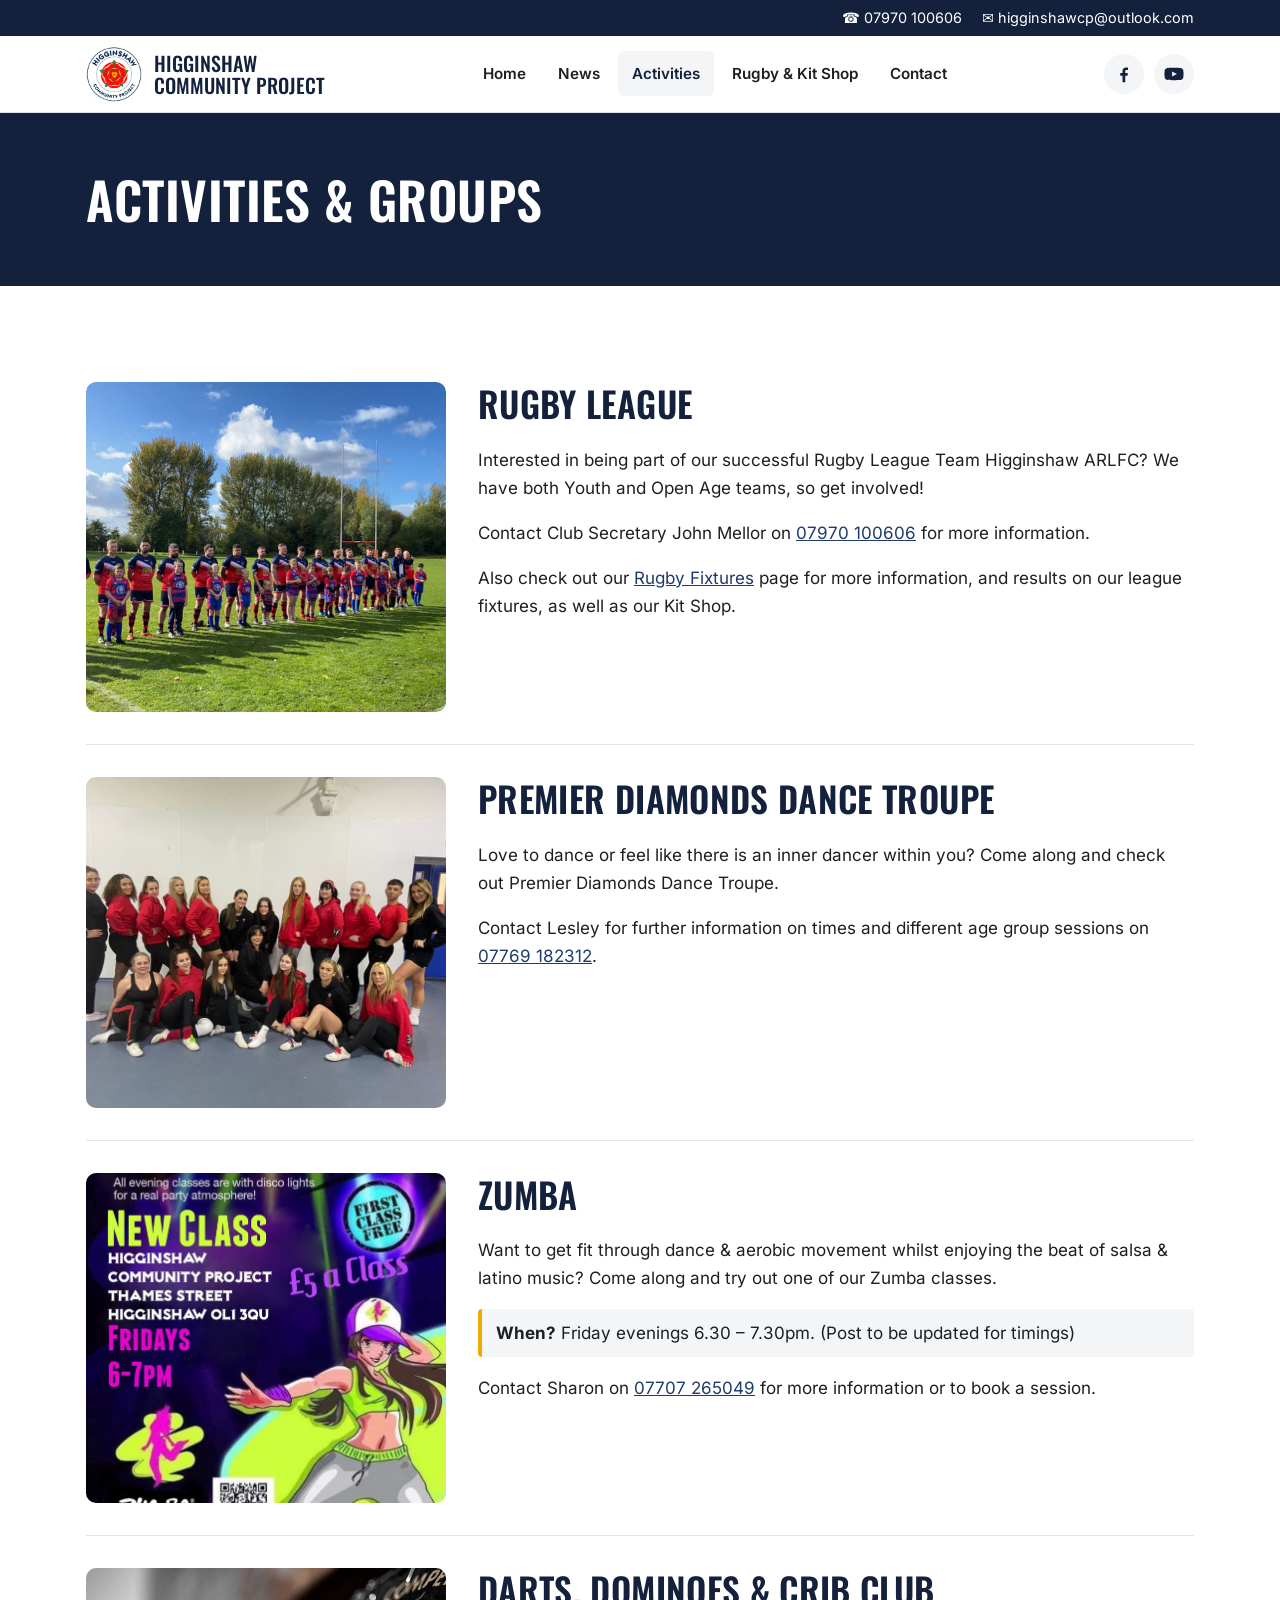
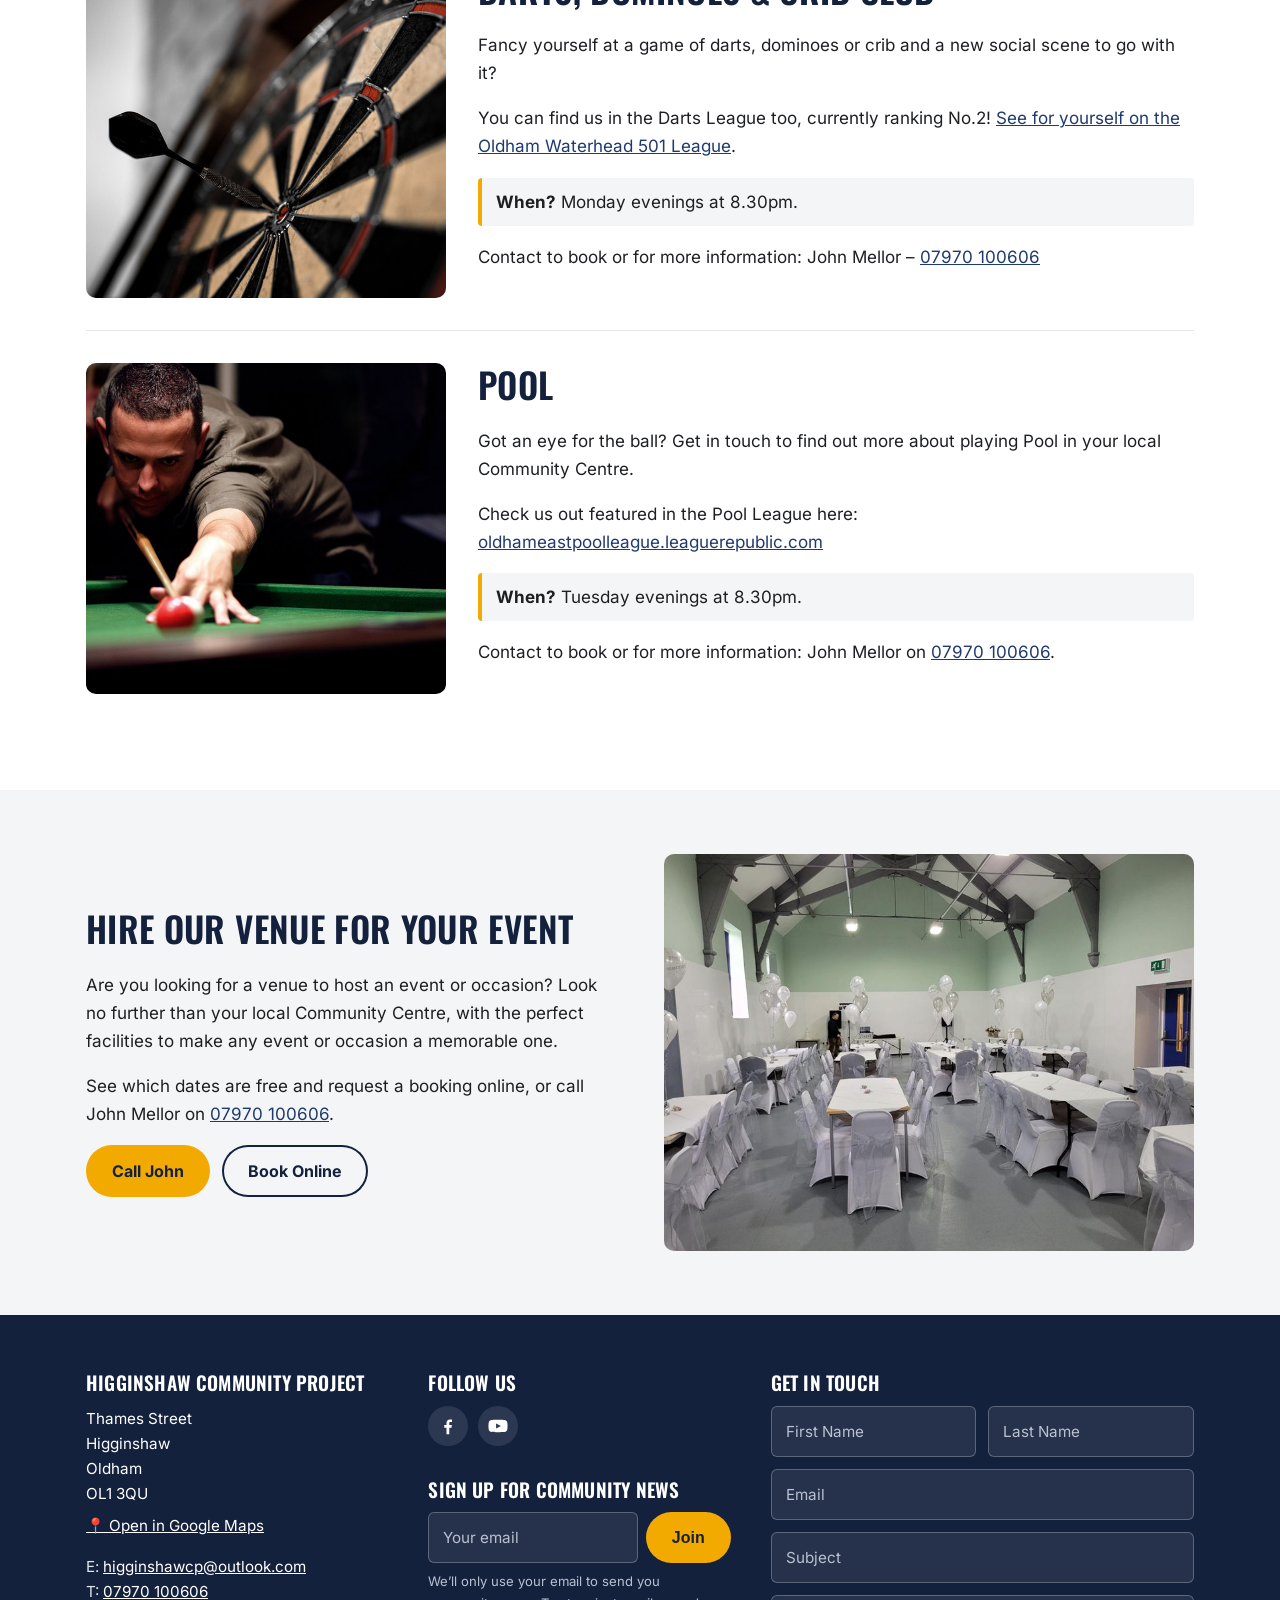
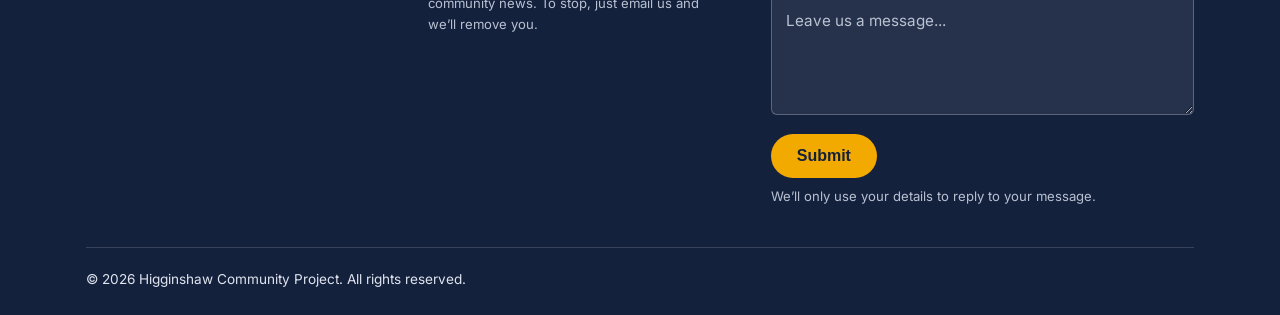
==== commit 51395fb2: "Add Book Online button next to Call John Links the hire section on the home and Activities pages to " ====
--- a/activities.html
+++ b/activities.html
@@ -108,8 +108,11 @@
         <div>
           <h2>Hire Our Venue For Your Event</h2>
           <p>Are you looking for a venue to host an event or occasion? Look no further than your local Community Centre, with the perfect facilities to make any event or occasion a memorable one.</p>
-          <p>Get in touch to find out more by calling John Mellor on <a href="tel:07970100606">07970 100606</a>.</p>
-          <a class="btn" href="tel:07970100606">Call John</a>
+          <p>See which dates are free and request a booking online, or call John Mellor on <a href="tel:07970100606">07970 100606</a>.</p>
+          <div class="btn-row">
+            <a class="btn" href="tel:07970100606">Call John</a>
+            <a class="btn outline-dark" href="https://book.higginshawcommunityproject.uk/">Book Online</a>
+          </div>
         </div>
         <img width="1600" height="1200" srcset="images/function-room-800.jpg 800w, images/function-room.jpg 1600w" sizes="(max-width: 800px) 100vw, 760px" class="rounded" src="images/function-room.jpg" alt="Inside Higginshaw Community Project" loading="lazy">
       </div>
--- a/css/style.css
+++ b/css/style.css
@@ -68,7 +68,7 @@
 /* ---------- Header / nav ---------- */
 .site-header { background: #fff; border-bottom: 1px solid var(--line); position: sticky; top: 0; z-index: 50; }
 .site-header .container { display: flex; align-items: center; justify-content: space-between; gap: 16px; min-height: 76px; }
-.brand { display: flex; align-items: center; gap: 12px; text-decoration: none; color: var(--brand); }
+.brand { display: flex; align-items: center; gap: 12px; text-decoration: none; color: var(--brand); overflow-wrap: normal; }
 .brand img { width: 56px; height: 56px; object-fit: contain; }
 .brand span { font-family: var(--font-head); font-size: 1.25rem; text-transform: uppercase; line-height: 1.1; }
 .nav ul { list-style: none; margin: 0; padding: 0; display: flex; gap: 4px; }
@@ -82,7 +82,6 @@
 
 @media (max-width: 900px) {
   .nav-toggle { display: block; }
-  .header-social { display: none; }
   .nav { position: absolute; left: 0; right: 0; top: 100%; background: #fff; border-bottom: 1px solid var(--line); display: none; }
   .nav.open { display: block; }
   .nav ul { flex-direction: column; padding: 8px 16px 16px; }
@@ -96,6 +95,9 @@
 }
 .btn:hover { filter: brightness(1.08); color: var(--accent-ink); }
 .btn.outline { background: transparent; color: #fff; box-shadow: inset 0 0 0 2px #fff; }
+.btn.outline-dark { background: transparent; color: var(--brand); box-shadow: inset 0 0 0 2px var(--brand); }
+.btn.outline-dark:hover { background: var(--brand); color: #fff; filter: none; }
+.btn-row { display: flex; flex-wrap: wrap; gap: 12px; }
 
 /* ---------- Hero ---------- */
 .hero { position: relative; color: #fff; background: var(--brand); overflow: hidden; }
@@ -161,6 +163,8 @@
 .social a:hover { background: var(--accent); }
 .social svg { width: 20px; height: 20px; fill: currentColor; }
 .header-social a { background: var(--bg-alt); color: var(--brand); }
+/* On the narrowest phones the header icons would push the club name under the menu button */
+@media (max-width: 374px) { .site-header .header-social { display: none; } }
 
 /* ---------- Forms ---------- */
 form .row { display: grid; grid-template-columns: 1fr 1fr; gap: 12px; }
